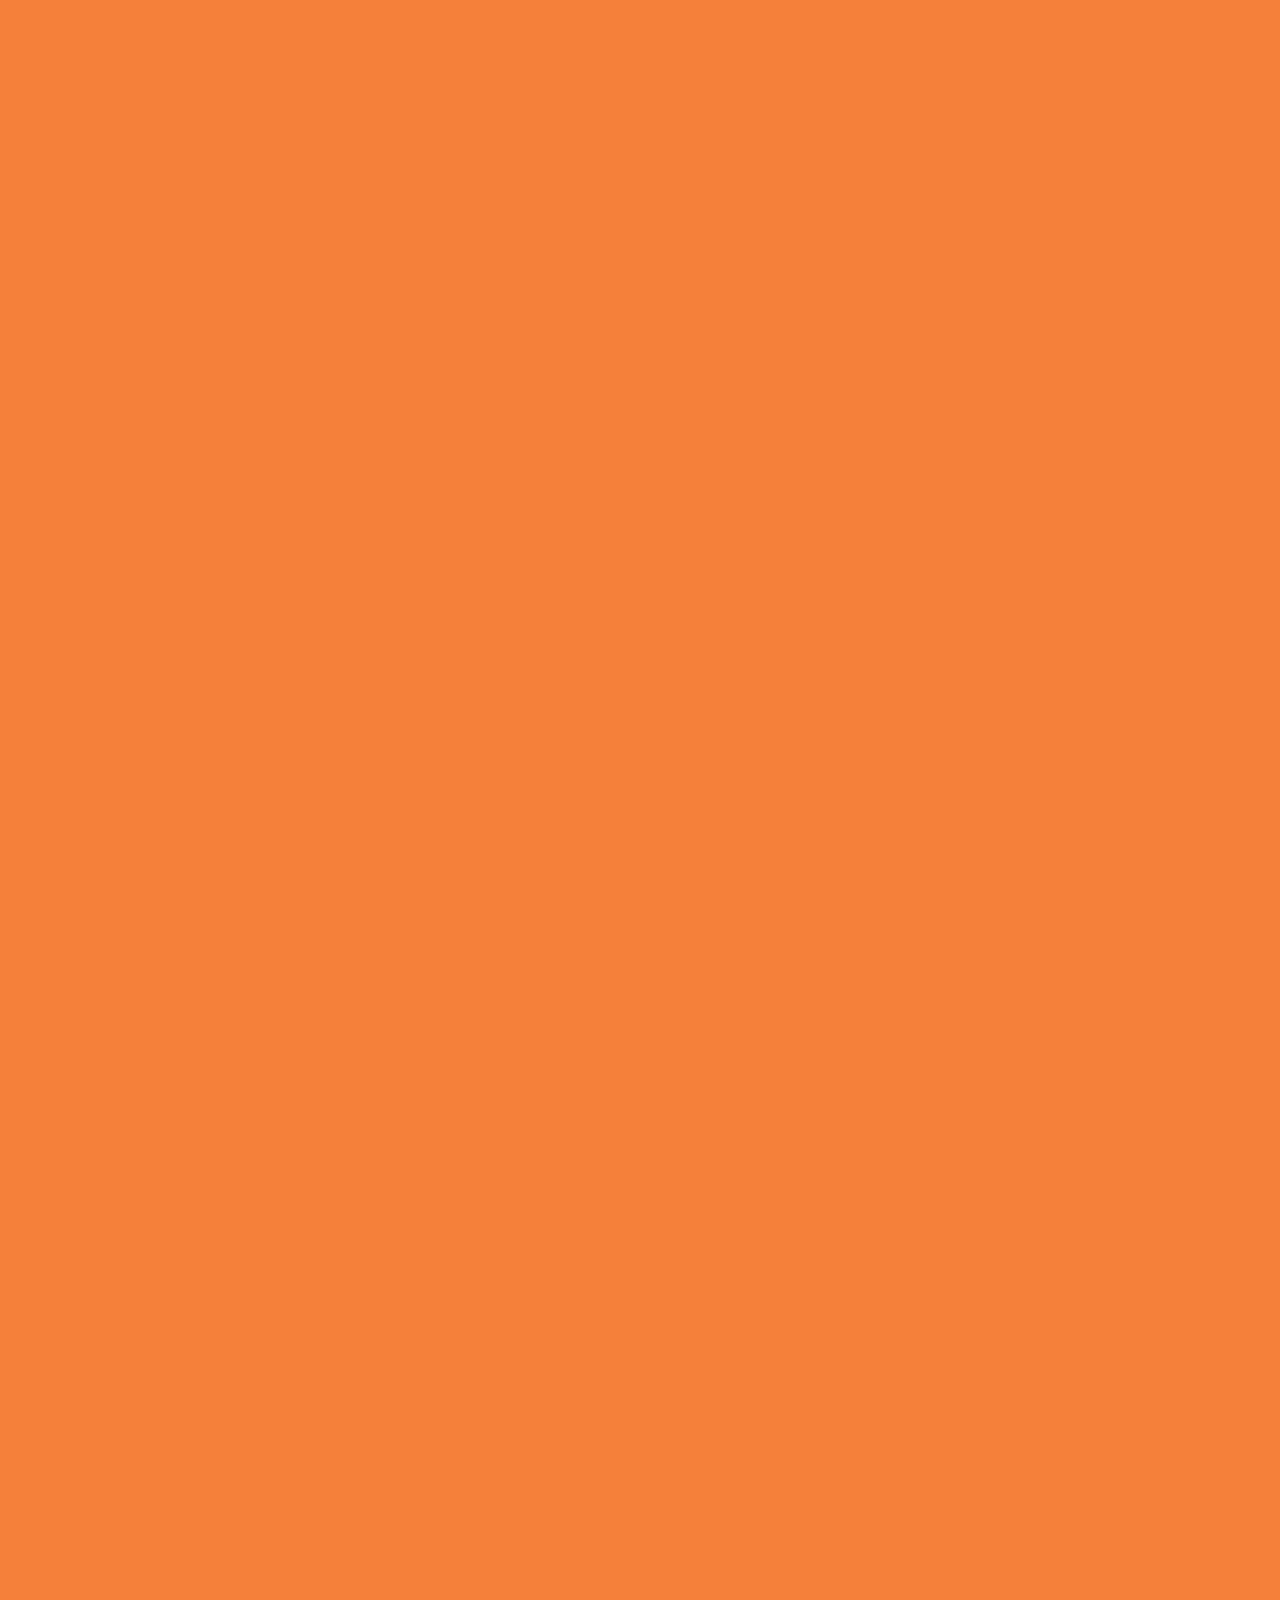
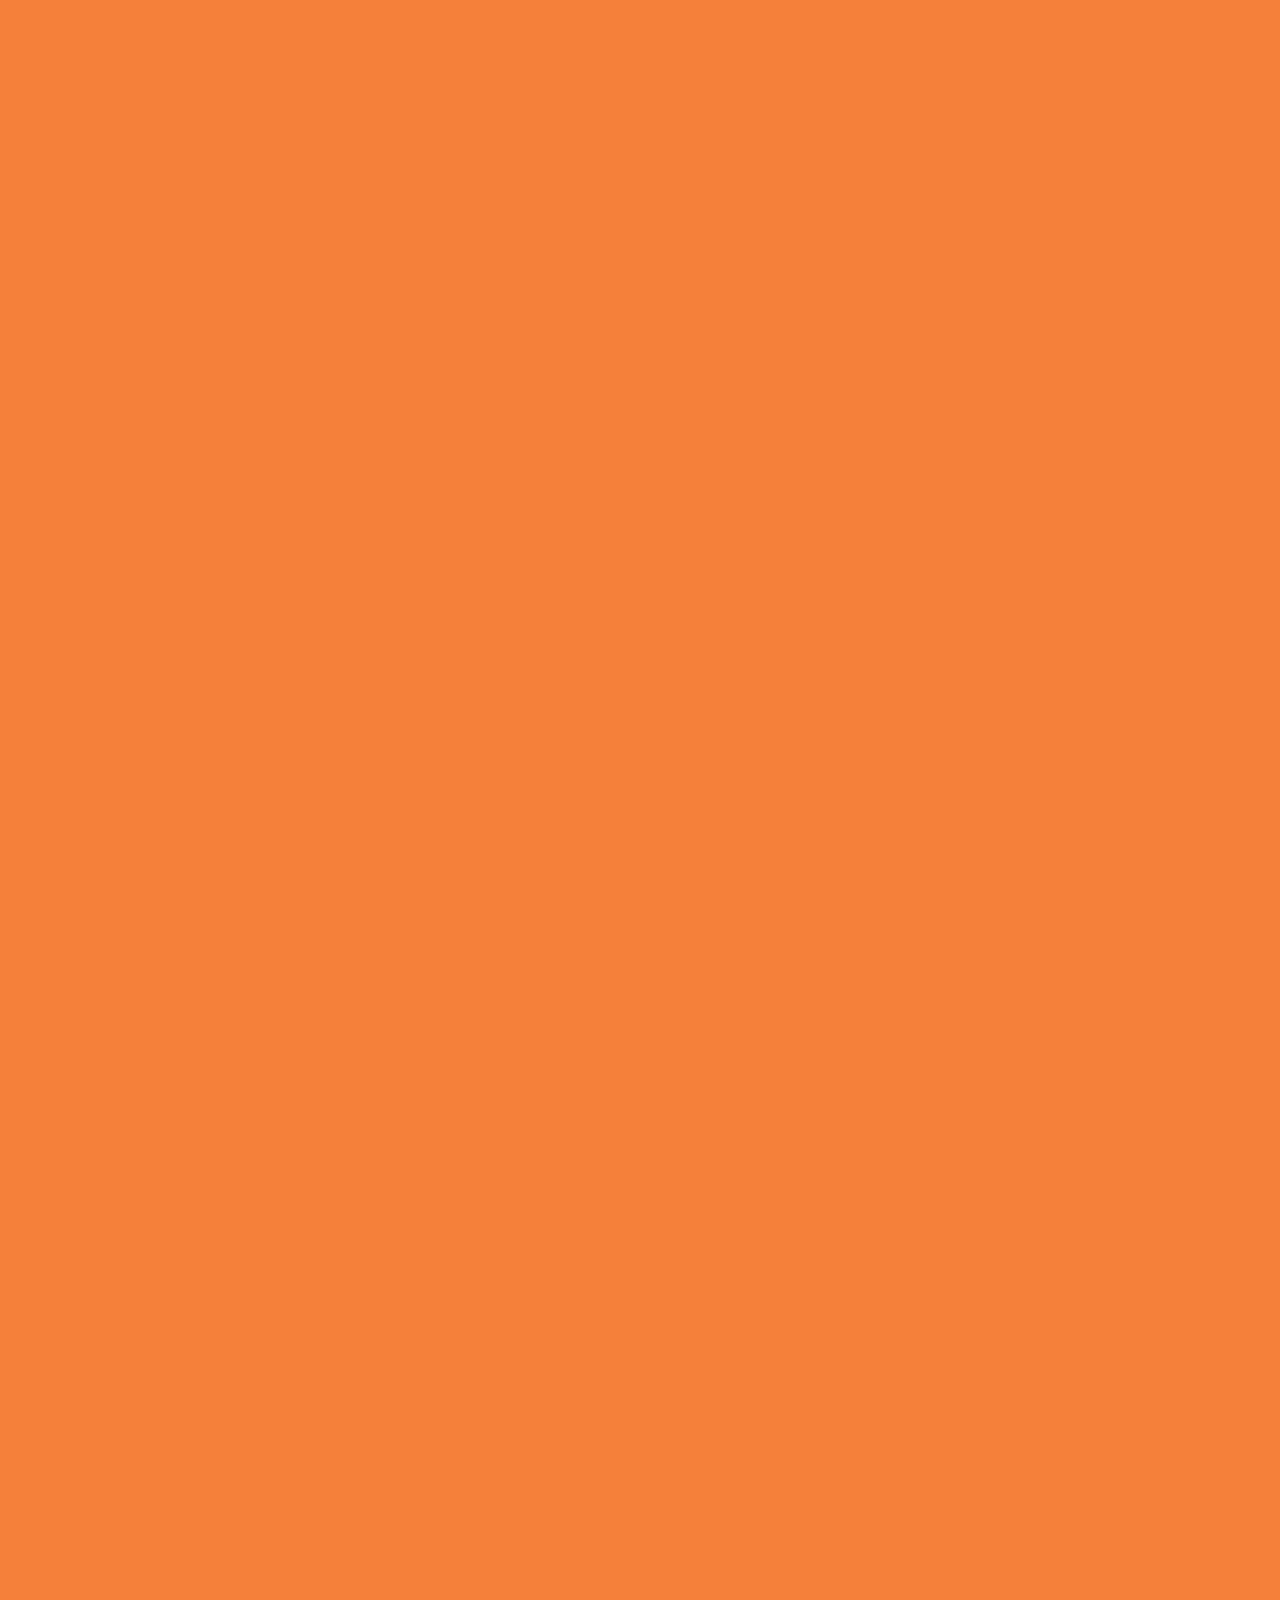
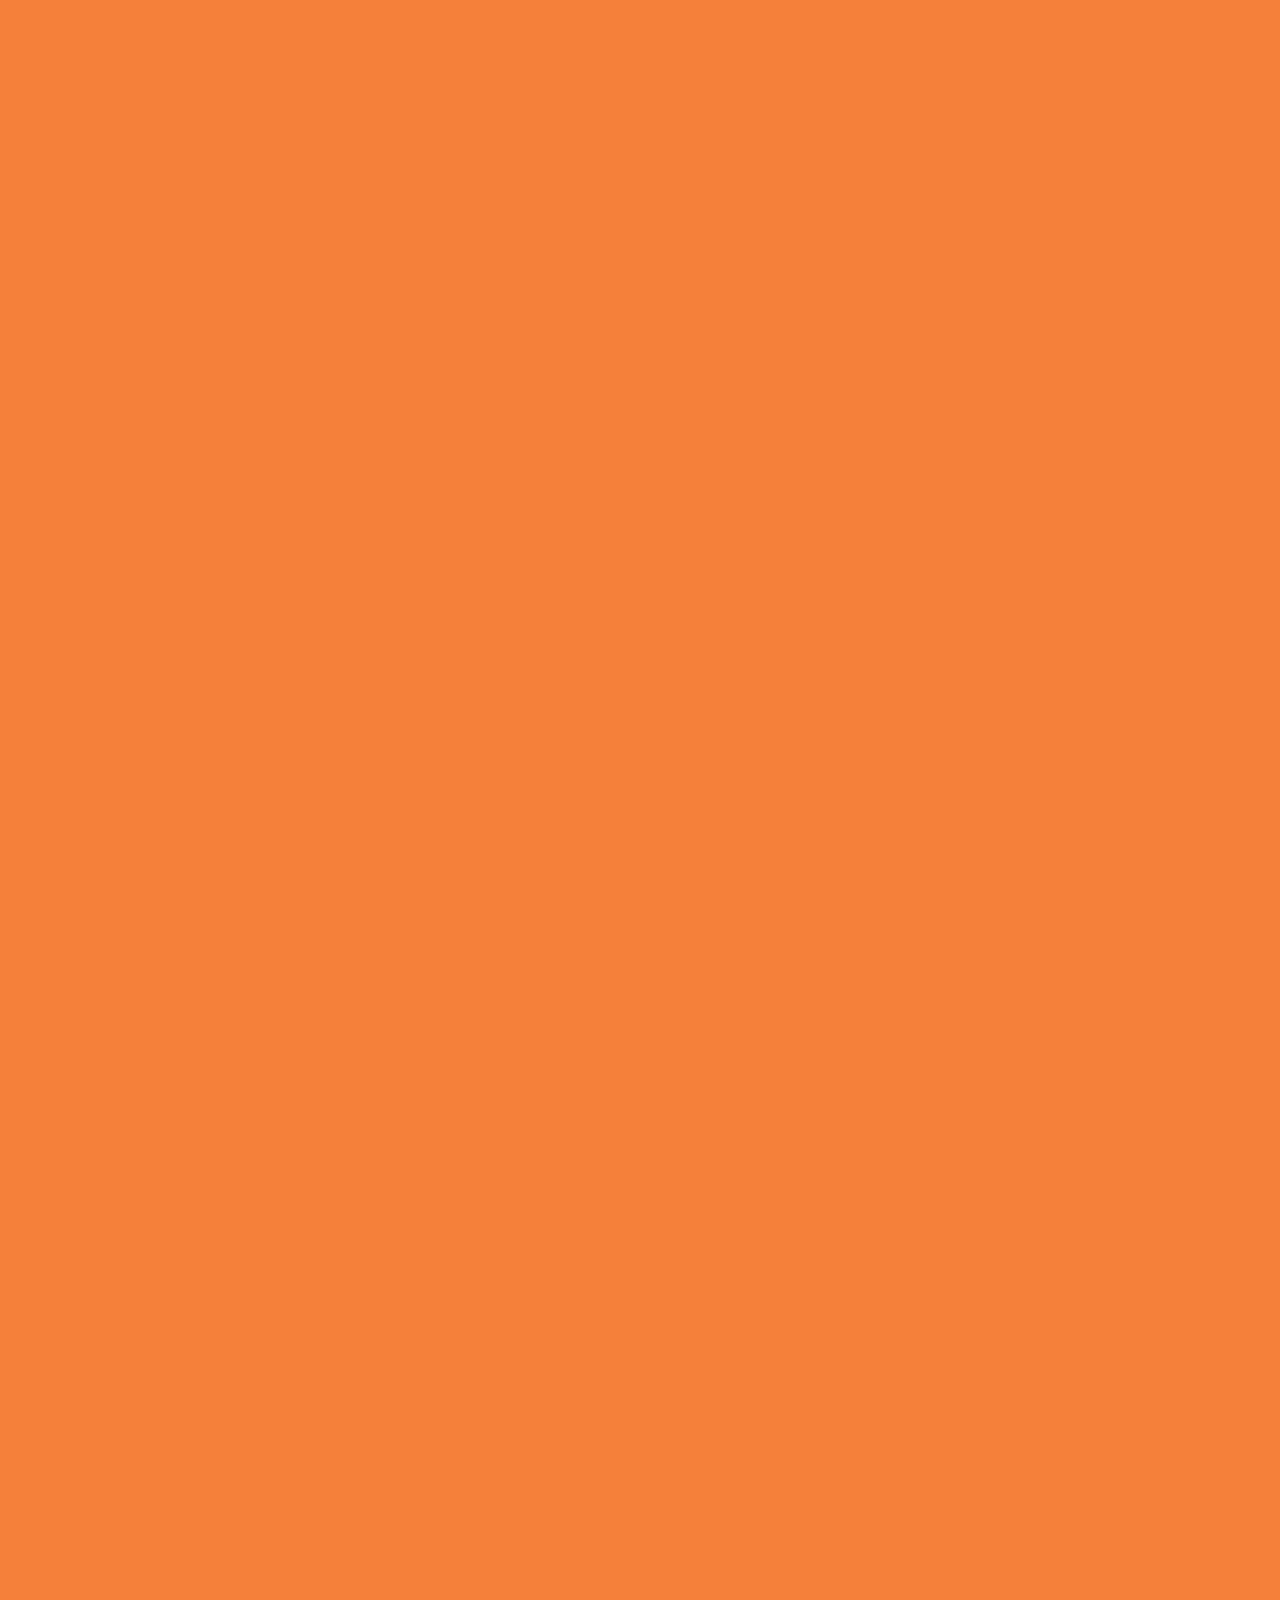
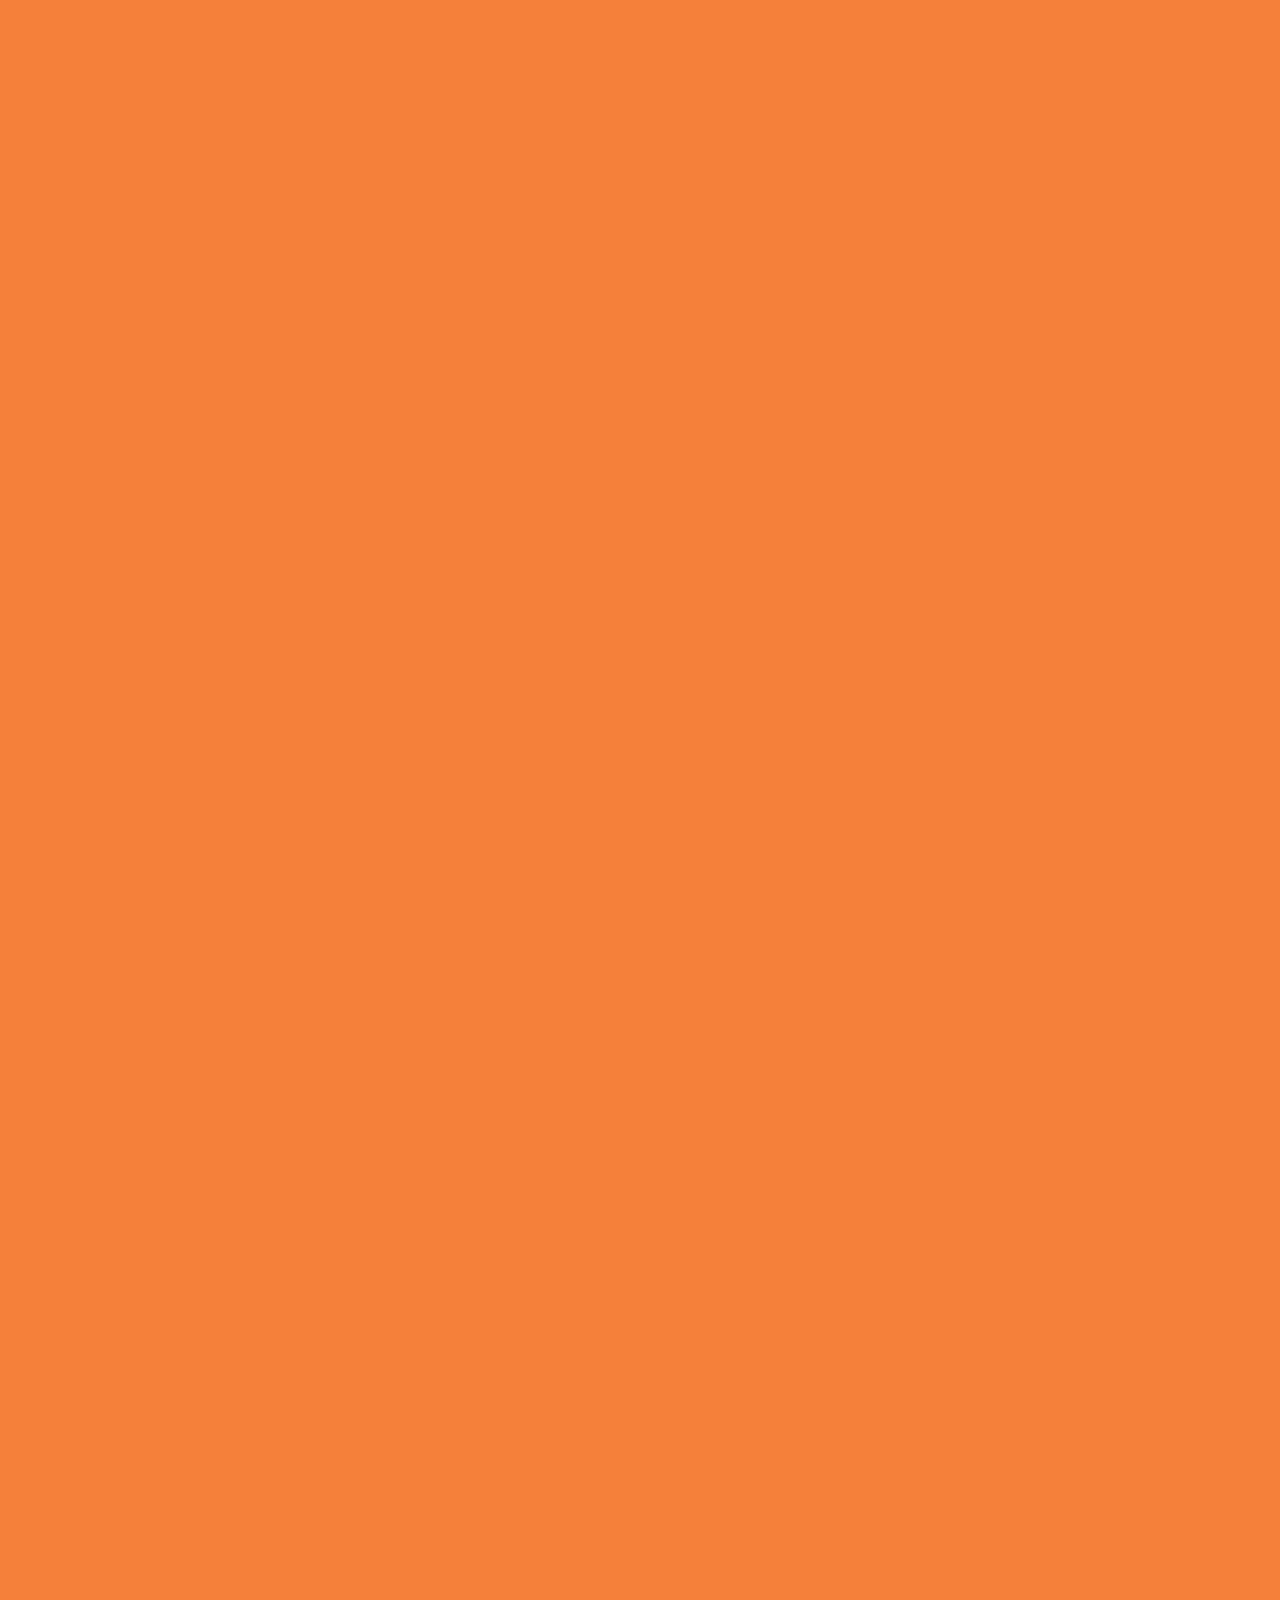
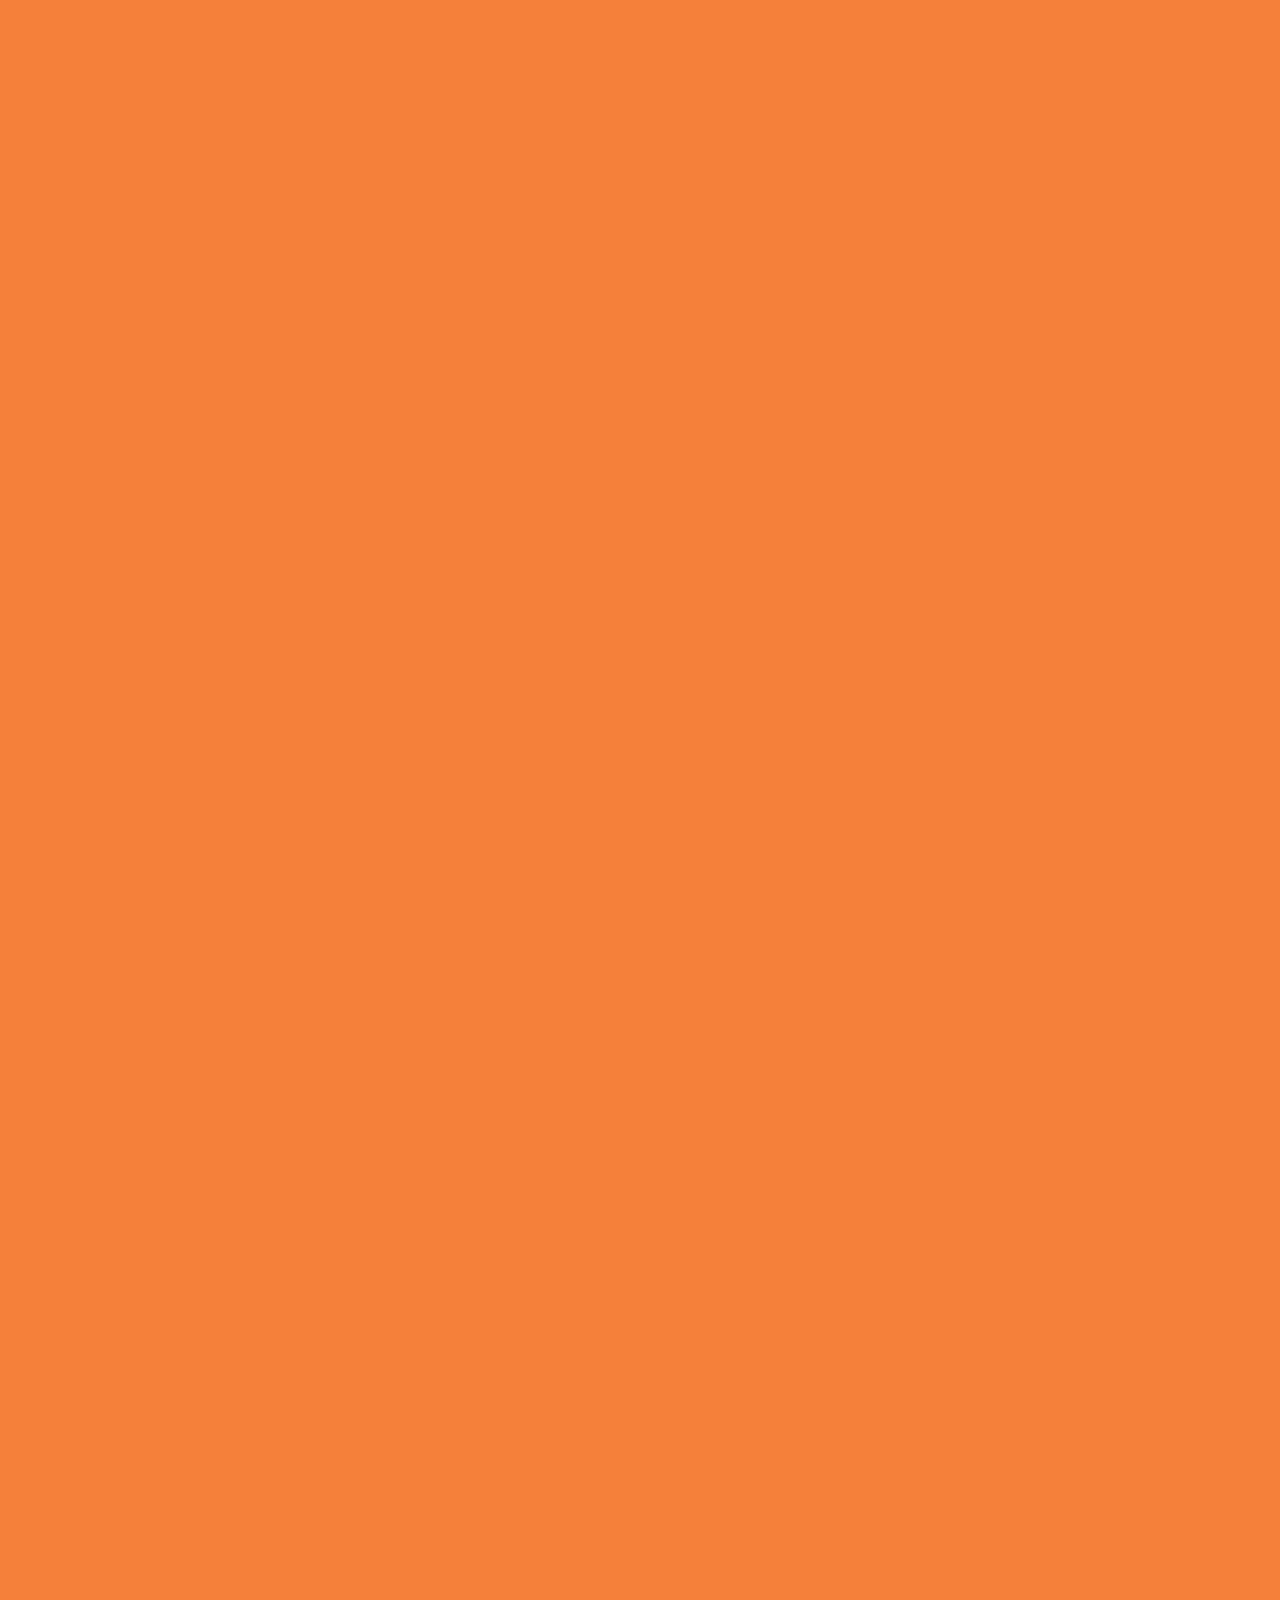
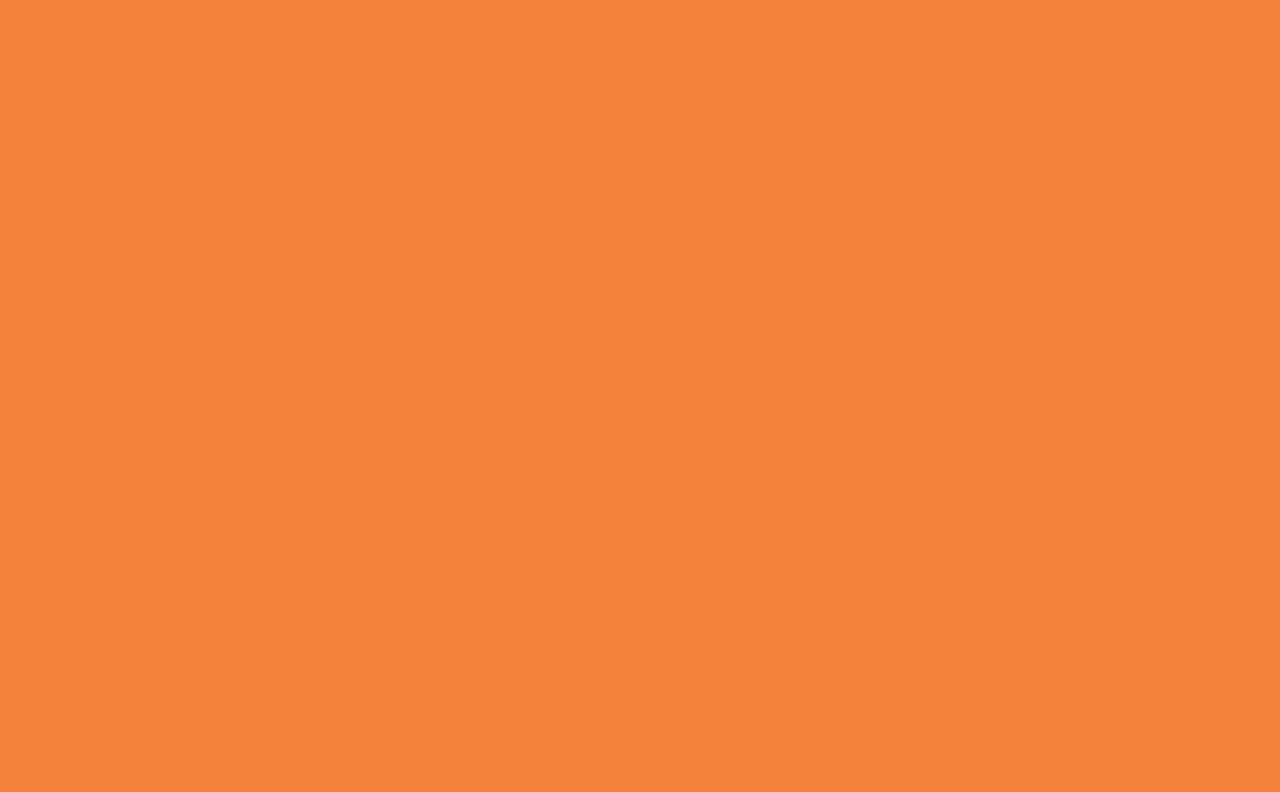
==== index.html @ a2e9c446 "Add files via upload" ====
<!DOCTYPE html>
<html class="nojs html css_verticalspacer" lang="es-ES">
 <head>

  <meta http-equiv="Content-type" content="text/html;charset=UTF-8"/>
  <meta name="generator" content="2017.0.2.363"/>
  
  <script type="text/javascript">
   // Update the 'nojs'/'js' class on the html node
document.documentElement.className = document.documentElement.className.replace(/\bnojs\b/g, 'js');

// Check that all required assets are uploaded and up-to-date
if(typeof Muse == "undefined") window.Muse = {}; window.Muse.assets = {"required":["museutils.js", "museconfig.js", "jquery.musemenu.js", "jquery.musepolyfill.bgsize.js", "webpro.js", "musewpslideshow.js", "jquery.museoverlay.js", "touchswipe.js", "jquery.watch.js", "require.js", "index.css"], "outOfDate":[]};
</script>
  
  <title>BMPC</title>
  <!-- CSS -->
  <link rel="stylesheet" type="text/css" href="css/site_global.css?crc=443350757"/>
  <link rel="stylesheet" type="text/css" href="css/index.css?crc=4028166833" id="pagesheet"/>
  <!-- JS includes -->
  <!--[if lt IE 9]>
  <script src="scripts/html5shiv.js?crc=4241844378" type="text/javascript"></script>
  <![endif]-->
   </head>
 <body>

  <div class="clearfix" id="page"><!-- column -->
   <div class="position_content" id="page_position_content">
    <div class="clearfix colelem" id="pu286"><!-- group -->
     <div class="clip_frame grpelem" id="u286"><!-- image -->
      <img class="block" id="u286_img" src="images/portada.jpg?crc=4191617243" alt="" width="1400" height="608"/>
     </div>
     <nav class="MenuBar clearfix grpelem" id="menuu1711"><!-- horizontal box -->
      <div class="MenuItemContainer clearfix grpelem" id="u1712"><!-- vertical box -->
       <a class="nonblock nontext MenuItem MenuItemWithSubMenu anim_swing rounded-corners clearfix colelem" id="u1713" href="index.html#inicio"><!-- horizontal box --><div class="grpelem" id="u1716"><!-- content --></div><img class="MenuItemLabel NoWrap grpelem" id="u1714" alt="INICIO" src="images/blank.gif?crc=4208392903"/><!-- state-based BG images --></a>
      </div>
      <div class="MenuItemContainer clearfix grpelem" id="u1814"><!-- vertical box -->
       <a class="nonblock nontext MenuItem MenuItemWithSubMenu anim_swing rounded-corners clearfix colelem" id="u1817" href="index.html#nuestro-equipo"><!-- horizontal box --><div class="grpelem" id="u1820"><!-- content --></div><img class="MenuItemLabel NoWrap grpelem" id="u1818" alt="NUESTRO EQUIPO" src="images/blank.gif?crc=4208392903"/><!-- state-based BG images --></a>
      </div>
      <div class="MenuItemContainer clearfix grpelem" id="u1843"><!-- vertical box -->
       <a class="nonblock nontext MenuItem MenuItemWithSubMenu anim_swing rounded-corners clearfix colelem" id="u1846" href="index.html#servicios"><!-- horizontal box --><div class="grpelem" id="u1848"><!-- content --></div><img class="MenuItemLabel NoWrap grpelem" id="u1849" alt="SERVICIOS" src="images/blank.gif?crc=4208392903"/><!-- state-based BG images --></a>
      </div>
      <div class="MenuItemContainer clearfix grpelem" id="u1871"><!-- vertical box -->
       <a class="nonblock nontext MenuItem MenuItemWithSubMenu anim_swing rounded-corners clearfix colelem" id="u1872" href="index.html#contactos"><!-- horizontal box --><div class="grpelem" id="u1875"><!-- content --></div><img class="MenuItemLabel NoWrap grpelem" id="u1874" alt="CONTACTOS" src="images/blank.gif?crc=4208392903"/><!-- state-based BG images --></a>
      </div>
     </nav>
     <div class="grpelem" id="u1907"><!-- simple frame --></div>
     <a class="nonblock nontext museBGSize grpelem" id="u1912" href="https://www.facebook.com/rOwIfUtO?fb_dtsg_ag=Adz15mIi5jBLRV7G5RgLBDKgzpJI212w76Qq4Vk4ZHTUTQ%3AAdzHZ2AasEINa8U0tPoM2qSuCiyZonGzh-monn9NxIsTQg"><!-- content --></a>
     <div class="PamphletWidget clearfix grpelem" id="pamphletu2273"><!-- none box -->
      <div class="ThumbGroup clearfix grpelem" id="u2278"><!-- none box -->
       <div class="popup_anchor" id="u2279popup">
        <div class="Thumb popup_element" id="u2279"><!-- simple frame --></div>
       </div>
       <div class="popup_anchor" id="u2281popup">
        <div class="Thumb popup_element clearfix" id="u2281"><!-- group -->
         <div class="museBGSize grpelem" id="u2419"><!-- content --></div>
        </div>
       </div>
      </div>
      <div class="popup_anchor" id="u2284popup">
       <div class="ContainerGroup clearfix" id="u2284"><!-- stack box -->
        <div class="Container clearfix grpelem" id="u2286"><!-- group -->
         <div class="clearfix grpelem" id="pu2402-10"><!-- column -->
          <div class="clearfix colelem" id="u2402-10"><!-- content -->
           <p id="u2402-2">Lo nuestro son</p>
           <p id="u2402-4">los nuevos desafíos</p>
           <p>&nbsp;</p>
           <p>Nuestros socios y asociados son profesionales de experiencia en resolución de problemas y con criterio creativo, que están dispuestos a aceptar los desafíos que nuestros clientes planteen, y en base a nuestra experiencia y solvencia, resolver estos desafíos de la mejor manera posible, aplicando siempre la flexibilidad necesaria para desarrollar las situaciones que tiendan a la generación de soluciones creativas a todos los problemas que se presenten</p>
           <p>&nbsp;</p>
          </div>
          <a class="nonblock nontext Button anim_swing rounded-corners clearfix colelem" id="buttonu2387" href="index.html#inicio"><!-- container box --><div class="clearfix grpelem" id="u2388-4"><!-- content --><p>Continuar lectura</p></div></a>
         </div>
         <div class="museBGSize grpelem" id="u2343"><!-- content --></div>
        </div>
        <div class="Container invi clearfix grpelem" id="u2285"><!-- group -->
         <div class="clearfix grpelem" id="pbuttonu2396"><!-- group -->
          <a class="nonblock nontext Button anim_swing rounded-corners clearfix grpelem" id="buttonu2396" href="index.html#inicio"><!-- container box --><div class="clearfix grpelem" id="u2397-4"><!-- content --><p>Continuar lectura</p></div></a>
          <div class="clearfix grpelem" id="u2405-12"><!-- content -->
           <p id="u2405-2">Relación con nuestros clientes</p>
           <p>&nbsp;</p>
           <p>BMPC busca ser la firma de servicios legales e integrales, ampliamente reconocida como una de las sociedades de asesoramiento legal e integral de absoluta seriedad, confiabilidad y mejor administrada de Bolivia.</p>
           <p>&nbsp;</p>
           <p>Creemos y queremos que nuestros clientes nos vean como una firma integral bajo el concepto “one firm” en el trabajo de nuestros socios y asociados y en la relación emergente con nuestros clientes nacionales e internacionales.</p>
           <p>&nbsp;</p>
           <p>&nbsp;</p>
          </div>
         </div>
         <div class="museBGSize grpelem" id="u2354"><!-- content --></div>
        </div>
       </div>
      </div>
      <div class="popup_anchor" id="u2274popup">
       <div class="PamphletPrevButton PamphletLightboxPart popup_element museBGSize" id="u2274"><!-- simple frame --></div>
      </div>
      <div class="popup_anchor" id="u2276popup">
       <div class="PamphletNextButton PamphletLightboxPart popup_element museBGSize" id="u2276"><!-- simple frame --></div>
      </div>
     </div>
     <img class="grpelem" id="u2368-4" alt="LÍNEA GRATUITA 800202010" width="418" height="39" src="images/u2368-4.png?crc=4142172951"/><!-- rasterized frame -->
     <div class="museBGSize grpelem" id="u1926"><!-- content --></div>
    </div>
    <a class="anchor_item colelem" id="inicio"></a>
    <div class="clearfix colelem" id="pu227"><!-- group -->
     <div class="grpelem" id="u227"><!-- simple frame --></div>
     <div class="rounded-corners clearfix grpelem" id="u217"><!-- group -->
      <img class="grpelem" id="u221-4" alt="INICIO" width="217" height="38" src="images/u221-4.png?crc=3905327097"/><!-- rasterized frame -->
     </div>
    </div>
    <div class="clearfix colelem" id="pbuttonu474"><!-- group -->
     <div class="Button clearfix grpelem" id="buttonu474"><!-- container box -->
      <div class="clearfix colelem" id="pu570"><!-- group -->
       <div class="clip_frame grpelem" id="u570"><!-- image -->
        <img class="block" id="u570_img" src="images/ic1azul.png?crc=36238902" alt="" width="74" height="88"/>
       </div>
       <div class="clip_frame grpelem" id="u602"><!-- image -->
        <img class="block" id="u602_img" src="images/ic1naranja.png?crc=3965409349" alt="" width="74" height="88"/>
       </div>
      </div>
      <div class="clearfix colelem" id="u616-4"><!-- content -->
       <p>CASOS</p>
      </div>
      <div class="colelem" id="u613"><!-- simple frame --></div>
      <div class="clearfix colelem" id="u475-4"><!-- content -->
       <p>Estos son casos en asesoría de empresas, como en litigio, que ilustran la forma en que intervenimos con nuestra asesoría jurídica.</p>
      </div>
     </div>
     <div class="Button clearfix grpelem" id="buttonu654"><!-- container box -->
      <div class="clearfix colelem" id="pu655"><!-- group -->
       <div class="clip_frame grpelem" id="u655"><!-- image -->
        <img class="block" id="u655_img" src="images/ic2azul.png?crc=68447020" alt="" width="74" height="67"/>
       </div>
       <div class="clip_frame grpelem" id="u658"><!-- image -->
        <img class="block" id="u658_img" src="images/ic2naranja.png?crc=4102635431" alt="" width="74" height="67"/>
       </div>
      </div>
      <div class="clearfix colelem" id="u661-4"><!-- content -->
       <p>RELAJACIÓN</p>
      </div>
      <div class="colelem" id="u660"><!-- simple frame --></div>
      <div class="clearfix colelem" id="u657-4"><!-- content -->
       <p>Las peculiaridades del ejercicio de la profesión de Abogado, proyectadas en el estudio de distintas jurisprudencias y su relación con la nuestra.</p>
      </div>
     </div>
     <div class="Button clearfix grpelem" id="buttonu715"><!-- container box -->
      <div class="clearfix colelem" id="pu720"><!-- group -->
       <div class="clip_frame grpelem" id="u720"><!-- image -->
        <img class="block" id="u720_img" src="images/ic3azul.png?crc=335102389" alt="" width="74" height="84"/>
       </div>
       <div class="clip_frame grpelem" id="u716"><!-- image -->
        <img class="block" id="u716_img" src="images/ic3naranja.png?crc=3918453235" alt="" width="74" height="84"/>
       </div>
      </div>
      <div class="clearfix colelem" id="u719-4"><!-- content -->
       <p>CLIENTES</p>
      </div>
      <div class="colelem" id="u722"><!-- simple frame --></div>
      <div class="clearfix colelem" id="u718-4"><!-- content -->
       <p>Empresas confían en nuestro trabajo.</p>
      </div>
     </div>
     <div class="Button clearfix grpelem" id="buttonu793"><!-- container box -->
      <div class="clearfix colelem" id="pu795"><!-- group -->
       <div class="clip_frame grpelem" id="u795"><!-- image -->
        <img class="block" id="u795_img" src="images/ic4azul.png?crc=3990908314" alt="" width="74" height="68"/>
       </div>
       <div class="clip_frame grpelem" id="u798"><!-- image -->
        <img class="block" id="u798_img" src="images/ic4naranja.png?crc=4260676668" alt="" width="74" height="68"/>
       </div>
      </div>
      <div class="clearfix colelem" id="u800-4"><!-- content -->
       <p>ASOCIADOS</p>
      </div>
      <div class="colelem" id="u794"><!-- simple frame --></div>
      <div class="clearfix colelem" id="u797-4"><!-- content -->
       <p>Abogados externos que prestan sus servicios a la firma en casos especiales.</p>
      </div>
     </div>
    </div>
    <a class="anchor_item colelem" id="nuestro-equipo"></a>
    <div class="clearfix colelem" id="pu850"><!-- group -->
     <div class="grpelem" id="u850"><!-- simple frame --></div>
     <div class="rounded-corners clearfix grpelem" id="u847"><!-- group -->
      <img class="grpelem" id="u844-4" alt="NUESTRO EQUIPO" width="333" height="38" src="images/u844-4.png?crc=3981353072"/><!-- rasterized frame -->
     </div>
    </div>
    <div class="clearfix colelem" id="pbuttonu1007"><!-- group -->
     <div class="Button clearfix grpelem" id="buttonu1007"><!-- container box -->
      <div class="clearfix colelem" id="u1010-4"><!-- content -->
       <p>Juan Pablo</p>
      </div>
      <div class="colelem" id="u1009"><!-- simple frame --></div>
      <div class="clearfix colelem" id="u1008-4"><!-- content -->
       <p>Bonifaz Echalar</p>
      </div>
     </div>
     <div class="Button clearfix grpelem" id="buttonu977"><!-- container box -->
      <div class="clearfix colelem" id="u987-4"><!-- content -->
       <p>Vladimir Marinko</p>
      </div>
      <div class="colelem" id="u986"><!-- simple frame --></div>
      <div class="clearfix colelem" id="u988-4"><!-- content -->
       <p>Marinkovic</p>
      </div>
     </div>
     <div class="Button clearfix grpelem" id="buttonu1019"><!-- container box -->
      <div class="clearfix colelem" id="u1022-4"><!-- content -->
       <p>Diego Alejandro</p>
      </div>
      <div class="colelem" id="u1021"><!-- simple frame --></div>
      <div class="clearfix colelem" id="u1020-4"><!-- content -->
       <p>Pérez-Cueto Eulert</p>
      </div>
     </div>
     <div class="Button clearfix grpelem" id="buttonu1031"><!-- container box -->
      <div class="clearfix colelem" id="u1033-4"><!-- content -->
       <p>Álvaro Alejandro</p>
      </div>
      <div class="colelem" id="u1034"><!-- simple frame --></div>
      <div class="clearfix colelem" id="u1032-4"><!-- content -->
       <p>Guzmán García</p>
      </div>
     </div>
    </div>
    <a class="anchor_item colelem" id="servicios"></a>
    <div class="clearfix colelem" id="pu1097"><!-- group -->
     <div class="grpelem" id="u1097"><!-- simple frame --></div>
     <div class="rounded-corners clearfix grpelem" id="u1094"><!-- group -->
      <img class="grpelem" id="u1091-4" alt="SERVICIOS" width="203" height="38" src="images/u1091-4.png?crc=3772483955"/><!-- rasterized frame -->
     </div>
    </div>
    <div class="clearfix colelem" id="pu1100"><!-- group -->
     <div class="grpelem" id="u1100"><!-- content --></div>
     <div class="grpelem" id="u1115"><!-- content --></div>
     <div class="grpelem" id="u1118"><!-- content --></div>
    </div>
    <div class="clearfix colelem" id="pu1121"><!-- group -->
     <div class="grpelem" id="u1121"><!-- content --></div>
     <div class="grpelem" id="u1124"><!-- content --></div>
     <div class="grpelem" id="u1127"><!-- content --></div>
    </div>
    <a class="anchor_item colelem" id="contactos"></a>
    <div class="clearfix colelem" id="pu1232"><!-- group -->
     <div class="grpelem" id="u1232"><!-- simple frame --></div>
     <div class="rounded-corners clearfix grpelem" id="u1229"><!-- group -->
      <img class="grpelem" id="u1226-4" alt="CONTACTOS" width="247" height="38" src="images/u1226-4.png?crc=530643252"/><!-- rasterized frame -->
     </div>
    </div>
    <div class="clearfix colelem" id="pu1235"><!-- group -->
     <div class="size_fixed grpelem" id="u1235"><!-- custom html -->
      
<iframe class="actAsDiv" style="width:100%;height:100%;" frameborder="0" scrolling="no" marginheight="0" marginwidth="0" src="https://maps.google.com/maps?f=q&amp;source=s_q&amp;q=BMPC%20ABOGADOS&amp;aq=0&amp;ie=UTF8&amp;t=m&amp;z=12&amp;iwloc=A&amp;output=embed"></iframe>

     </div>
     <div class="grpelem" id="u1240"><!-- content --></div>
     <div class="grpelem" id="u1386"><!-- simple frame --></div>
     <div class="clearfix grpelem" id="u1391-5"><!-- content -->
      <p id="u1391-3"><span id="u1391">Ubicación</span><span id="u1391-2"></span></p>
     </div>
     <div class="clearfix grpelem" id="u1395-4"><!-- content -->
      <p>en La Paz</p>
     </div>
     <div class="clearfix grpelem" id="u1402-19"><!-- content -->
      <p><span id="u1402">Dirección: Av. Ecuador esquina Aspiazu N°629,</span></p>
      <p>&nbsp;</p>
      <p><span id="u1402-4">Edificio CALIFORNIA, Piso 6,</span></p>
      <p><span id="u1402-6">Oficina 2,</span></p>
      <p>&nbsp;</p>
      <p><span id="u1402-9">Sopocachi, La Paz - Bolivia.</span></p>
      <p>&nbsp;</p>
      <p><span id="u1402-12">Teléfono: (591) (2) 2004812</span></p>
      <p>&nbsp;</p>
      <p><span id="u1402-15">Fax: (591) (2) 2004831</span></p>
      <p>&nbsp;</p>
     </div>
    </div>
    <div class="verticalspacer" data-offset-top="2376" data-content-above-spacer="2376" data-content-below-spacer="114"></div>
    <div class="browser_width colelem" id="u1411-bw">
     <div id="u1411"><!-- simple frame --></div>
    </div>
    <div class="browser_width colelem" id="u1405-bw">
     <div id="u1405"><!-- group -->
      <div class="clearfix" id="u1405_align_to_page">
       <div class="clearfix grpelem" id="u1417-5"><!-- content -->
        <p id="u1417-3"><span id="u1417">Av. Ecuador esq. Aspiazu N°629, Edificio CALIFORNIA, Piso 6, Oficina 2, Sopocachi, La Paz - Bolivia. Teléfono: </span><span id="u1417-2">(591) (2) 2004812 Fax: (591) (2) 2004831</span></p>
       </div>
      </div>
     </div>
    </div>
   </div>
  </div>
  <div class="preload_images">
   <img class="preload" src="images/u1714-r.png?crc=3857175516" alt=""/>
   <img class="preload" src="images/u1714-a.png?crc=3857175516" alt=""/>
   <img class="preload" src="images/u1818-r.png?crc=3859259497" alt=""/>
   <img class="preload" src="images/u1818-a.png?crc=3859259497" alt=""/>
   <img class="preload" src="images/u1849-r.png?crc=162651679" alt=""/>
   <img class="preload" src="images/u1849-a.png?crc=162651679" alt=""/>
   <img class="preload" src="images/u1874-r.png?crc=4200029904" alt=""/>
   <img class="preload" src="images/u1874-a.png?crc=4200029904" alt=""/>
   <img class="preload" src="images/ft1color.jpg?crc=35722299" alt=""/>
   <img class="preload" src="images/ft1bn.jpg?crc=433605058" alt=""/>
   <img class="preload" src="images/ft2color.jpg?crc=428631625" alt=""/>
   <img class="preload" src="images/ft2bn.jpg?crc=67277021" alt=""/>
   <img class="preload" src="images/ft3color.jpg?crc=3909144336" alt=""/>
   <img class="preload" src="images/ft3bn.jpg?crc=341596952" alt=""/>
   <img class="preload" src="images/ft4color.jpg?crc=3812456875" alt=""/>
   <img class="preload" src="images/ft4bn.jpg?crc=3742541" alt=""/>
   <img class="preload" src="images/s1b.jpg?crc=258765155" alt=""/>
   <img class="preload" src="images/s2b.jpg?crc=137367716" alt=""/>
   <img class="preload" src="images/s3b.jpg?crc=4098428858" alt=""/>
   <img class="preload" src="images/s4b.jpg?crc=3871240534" alt=""/>
   <img class="preload" src="images/s5b.png?crc=15218022" alt=""/>
   <img class="preload" src="images/s6b.png?crc=3813979967" alt=""/>
  </div>
  <!-- Other scripts -->
  <script type="text/javascript">
   window.Muse.assets.check=function(d){if(!window.Muse.assets.checked){window.Muse.assets.checked=!0;var b={},c=function(a,b){if(window.getComputedStyle){var c=window.getComputedStyle(a,null);return c&&c.getPropertyValue(b)||c&&c[b]||""}if(document.documentElement.currentStyle)return(c=a.currentStyle)&&c[b]||a.style&&a.style[b]||"";return""},a=function(a){if(a.match(/^rgb/))return a=a.replace(/\s+/g,"").match(/([\d\,]+)/gi)[0].split(","),(parseInt(a[0])<<16)+(parseInt(a[1])<<8)+parseInt(a[2]);if(a.match(/^\#/))return parseInt(a.substr(1),
16);return 0},g=function(g){for(var f=document.getElementsByTagName("link"),h=0;h<f.length;h++)if("text/css"==f[h].type){var i=(f[h].href||"").match(/\/?css\/([\w\-]+\.css)\?crc=(\d+)/);if(!i||!i[1]||!i[2])break;b[i[1]]=i[2]}f=document.createElement("div");f.className="version";f.style.cssText="display:none; width:1px; height:1px;";document.getElementsByTagName("body")[0].appendChild(f);for(h=0;h<Muse.assets.required.length;){var i=Muse.assets.required[h],l=i.match(/([\w\-\.]+)\.(\w+)$/),k=l&&l[1]?
l[1]:null,l=l&&l[2]?l[2]:null;switch(l.toLowerCase()){case "css":k=k.replace(/\W/gi,"_").replace(/^([^a-z])/gi,"_$1");f.className+=" "+k;k=a(c(f,"color"));l=a(c(f,"backgroundColor"));k!=0||l!=0?(Muse.assets.required.splice(h,1),"undefined"!=typeof b[i]&&(k!=b[i]>>>24||l!=(b[i]&16777215))&&Muse.assets.outOfDate.push(i)):h++;f.className="version";break;case "js":h++;break;default:throw Error("Unsupported file type: "+l);}}d?d().jquery!="1.8.3"&&Muse.assets.outOfDate.push("jquery-1.8.3.min.js"):Muse.assets.required.push("jquery-1.8.3.min.js");
f.parentNode.removeChild(f);if(Muse.assets.outOfDate.length||Muse.assets.required.length)f="Puede que determinados archivos falten en el servidor o sean incorrectos. Limpie la cache del navegador e inténtelo de nuevo. Si el problema persiste, póngase en contacto con el administrador del sitio web.",g&&Muse.assets.outOfDate.length&&(f+="\nOut of date: "+Muse.assets.outOfDate.join(",")),g&&Muse.assets.required.length&&(f+="\nMissing: "+Muse.assets.required.join(",")),alert(f)};location&&location.search&&location.search.match&&location.search.match(/muse_debug/gi)?setTimeout(function(){g(!0)},5E3):g()}};
var muse_init=function(){require.config({baseUrl:""});require(["jquery","museutils","whatinput","jquery.musemenu","jquery.musepolyfill.bgsize","webpro","musewpslideshow","jquery.museoverlay","touchswipe","jquery.watch"],function(d){var $ = d;$(document).ready(function(){try{
window.Muse.assets.check($);/* body */
Muse.Utils.transformMarkupToFixBrowserProblemsPreInit();/* body */
Muse.Utils.prepHyperlinks(true);/* body */
Muse.Utils.resizeHeight('.browser_width');/* resize height */
Muse.Utils.requestAnimationFrame(function() { $('body').addClass('initialized'); });/* mark body as initialized */
Muse.Utils.fullPage('#page');/* 100% height page */
Muse.Utils.initWidget('.MenuBar', ['#bp_infinity'], function(elem) { return $(elem).museMenu(); });/* unifiedNavBar */
Muse.Utils.initWidget('#pamphletu2273', ['#bp_infinity'], function(elem) { return new WebPro.Widget.ContentSlideShow(elem, {contentLayout_runtime:'stack',event:'click',deactivationEvent:'',autoPlay:true,displayInterval:3000,transitionStyle:'fading',transitionDuration:500,hideAllContentsFirst:false,shuffle:false,enableSwipe:false,resumeAutoplay:true,resumeAutoplayInterval:3000,playOnce:false,autoActivate_runtime:false}); });/* #pamphletu2273 */
Muse.Utils.showWidgetsWhenReady();/* body */
Muse.Utils.transformMarkupToFixBrowserProblems();/* body */
}catch(b){if(b&&"function"==typeof b.notify?b.notify():Muse.Assert.fail("Error calling selector function: "+b),false)throw b;}})})};

</script>
  <!-- RequireJS script -->
  <script src="scripts/require.js?crc=4234670167" type="text/javascript" async data-main="scripts/museconfig.js?crc=3849126041" onload="if (requirejs) requirejs.onError = function(requireType, requireModule) { if (requireType && requireType.toString && requireType.toString().indexOf && 0 <= requireType.toString().indexOf('#scripterror')) window.Muse.assets.check(); }" onerror="window.Muse.assets.check();"></script>
   </body>
</html>
---- css/index.css ----
.version.index{color:#0000F0;background-color:#18F2B1;}#muse_css_mq{background-color:#FFFFFF;}#page{z-index:1;width:1200px;min-height:2425.95px;background-image:none;border-width:0px;border-color:#000000;background-color:transparent;padding-bottom:0px;margin-left:auto;margin-right:auto;}#page_position_content{margin-bottom:-53px;width:0.01px;}#pu286{z-index:26;width:0.01px;margin-left:-100px;}#u286{z-index:26;width:1400px;background-color:transparent;position:relative;margin-right:-10000px;}#menuu1711{z-index:172;width:613px;border-width:0px;border-color:transparent;background-color:transparent;position:relative;margin-right:-10000px;margin-top:75px;left:530px;}#u1712{width:151px;min-height:27px;background-color:transparent;position:relative;margin-right:-10000px;}#u1713{width:151px;background-color:transparent;position:relative;}#u1713:hover{background-color:#F5803A;border-radius:10px;width:151px;min-height:0px;margin:0px;}#u1713:active{background-color:#6B6B6B;border-radius:10px;width:151px;min-height:0px;margin:0px;}#u1713.MuseMenuActive{background-color:#F5803A;border-radius:20px;width:151px;min-height:0px;margin:0px;}#u1716{z-index:175;width:3px;height:27px;border-color:#000000;background-color:#F5803A;position:relative;margin-right:-10000px;}#u1713:hover #u1716{width:3px;height:27px;min-height:0px;margin:0px -10000px 0px 0px;}#u1713:active #u1716{width:3px;height:27px;min-height:0px;margin:0px -10000px 0px 0px;}#u1714{height:17px;width:148px;vertical-align:top;position:relative;margin-right:-10000px;top:5px;left:3px;background:transparent url("../images/u1714.png?crc=3857175516") no-repeat 0px 0px;}#u1713:hover #u1714{background:transparent url("../images/u1714-r.png?crc=3857175516") no-repeat 0px 0px;}#u1713.MuseMenuActive #u1714{background:transparent url("../images/u1714-a.png?crc=3857175516") no-repeat 0px 0px;}#u1814{width:152px;min-height:27px;background-color:transparent;position:relative;margin-right:-10000px;left:153px;}#u1817{width:152px;background-color:transparent;position:relative;}#u1817:hover{background-color:#F5803A;border-radius:10px;width:152px;min-height:0px;margin:0px;}#u1817:active{background-color:#6B6B6B;border-radius:10px;width:152px;min-height:0px;margin:0px;}#u1820{z-index:182;width:3px;height:27px;border-color:#000000;background-color:#F5803A;position:relative;margin-right:-10000px;}#u1713.MuseMenuActive #u1716,#u1817:hover #u1820{width:3px;height:27px;min-height:0px;margin:0px -10000px 0px 0px;}#u1817:active #u1820{width:3px;height:27px;min-height:0px;margin:0px -10000px 0px 0px;}#u1818{height:17px;width:149px;vertical-align:top;position:relative;margin-right:-10000px;top:5px;left:3px;background:transparent url("../images/u1818.png?crc=3859259497") no-repeat 0px 0px;}#u1817:hover #u1818{background:transparent url("../images/u1818-r.png?crc=3859259497") no-repeat 0px 0px;}#u1817.MuseMenuActive #u1818{background:transparent url("../images/u1818-a.png?crc=3859259497") no-repeat 0px 0px;}#u1843{width:152px;min-height:27px;background-color:transparent;position:relative;margin-right:-10000px;left:307px;}#u1846{width:152px;background-color:transparent;position:relative;}#u1846:hover{background-color:#F5803A;border-radius:10px;width:152px;min-height:0px;margin:0px;}#u1846:active{background-color:#6B6B6B;border-radius:10px;width:152px;min-height:0px;margin:0px;}#u1848{z-index:189;width:3px;height:27px;border-color:#000000;background-color:#F5803A;position:relative;margin-right:-10000px;}#u1817.MuseMenuActive #u1820,#u1846:hover #u1848{width:3px;height:27px;min-height:0px;margin:0px -10000px 0px 0px;}#u1846:active #u1848{width:3px;height:27px;min-height:0px;margin:0px -10000px 0px 0px;}#u1849{height:17px;width:149px;vertical-align:top;position:relative;margin-right:-10000px;top:5px;left:3px;background:transparent url("../images/u1849.png?crc=162651679") no-repeat 0px 0px;}#u1846:hover #u1849{background:transparent url("../images/u1849-r.png?crc=162651679") no-repeat 0px 0px;}#u1846.MuseMenuActive #u1849{background:transparent url("../images/u1849-a.png?crc=162651679") no-repeat 0px 0px;}#u1871{width:152px;min-height:27px;background-color:transparent;position:relative;margin-right:-10000px;left:461px;}#u1872{width:152px;background-color:transparent;position:relative;}#u1872:hover{background-color:#F5803A;border-radius:10px;width:152px;min-height:0px;margin:0px;}#u1872:active{background-color:#6B6B6B;border-radius:10px;width:152px;min-height:0px;margin:0px;}#u1817.MuseMenuActive,#u1846.MuseMenuActive,#u1872.MuseMenuActive{background-color:#F5803A;border-radius:20px;width:152px;min-height:0px;margin:0px;}#u1875{z-index:196;width:3px;height:27px;border-color:#000000;background-color:#F5803A;position:relative;margin-right:-10000px;}#u1846.MuseMenuActive #u1848,#u1872:hover #u1875{width:3px;height:27px;min-height:0px;margin:0px -10000px 0px 0px;}#u1872:active #u1875{width:3px;height:27px;min-height:0px;margin:0px -10000px 0px 0px;}#u1872.MuseMenuActive #u1875{width:3px;height:27px;min-height:0px;margin:0px -10000px 0px 0px;}#u1874{height:17px;width:149px;vertical-align:top;position:relative;margin-right:-10000px;top:5px;left:3px;background:transparent url("../images/u1874.png?crc=4200029904") no-repeat 0px 0px;}#u1872:hover #u1874{background:transparent url("../images/u1874-r.png?crc=4200029904") no-repeat 0px 0px;}#u1872.MuseMenuActive #u1874{background:transparent url("../images/u1874-a.png?crc=4200029904") no-repeat 0px 0px;}#u1907{z-index:201;width:3px;height:27px;background-color:#F5803A;position:relative;margin-right:-10000px;margin-top:75px;left:1146px;}#u1912{z-index:202;width:25px;height:25px;opacity:1;-ms-filter:"progid:DXImageTransform.Microsoft.Alpha(Opacity=100)";filter:alpha(opacity=100);position:relative;margin-right:-10000px;margin-top:76px;left:1157px;background:transparent url("../images/icfacebook.png?crc=55691653") no-repeat left top;background-size:contain;}#pamphletu2273{z-index:203;width:0.01px;height:428px;position:relative;margin-right:-10000px;margin-top:117px;left:221px;}#u2278{z-index:204;width:94px;position:relative;margin-right:-10000px;margin-top:385px;left:863px;}#u2279{position:absolute;width:60px;height:45px;border-width:0px;border-color:transparent;background-color:transparent;top:-310px;left:34px;}.ie #u2279{background-color:#FFFFFF;opacity:0.01;-ms-filter:"progid:DXImageTransform.Microsoft.Alpha(Opacity=1)";filter:alpha(opacity=1);}#u2279:hover{width:60px;height:45px;min-height:0px;margin:0px;}.ie #u2279:hover{background-color:#FFFFFF;opacity:0.01;-ms-filter:"progid:DXImageTransform.Microsoft.Alpha(Opacity=1)";filter:alpha(opacity=1);}#u2279.PamphletThumbSelected{border-width:0px;border-color:transparent;background-color:transparent;width:60px;height:45px;min-height:0px;margin:0px;}.ie #u2279.PamphletThumbSelected{background-color:#FFFFFF;opacity:0.01;-ms-filter:"progid:DXImageTransform.Microsoft.Alpha(Opacity=1)";filter:alpha(opacity=1);}#u2281{position:absolute;width:163px;border-width:0px;border-color:transparent;background-color:transparent;top:-310px;}#u2281:hover{width:163px;min-height:0px;margin:0px;}#u2281.PamphletThumbSelected{width:163px;min-height:0px;margin:0px;}#u2419{z-index:207;width:94px;height:43px;opacity:1;-ms-filter:"progid:DXImageTransform.Microsoft.Alpha(Opacity=100)";filter:alpha(opacity=100);position:relative;margin-right:-10000px;margin-top:310px;background:transparent url("../images/download.png?crc=184002935") no-repeat left top;background-size:contain;}#u2281:hover #u2419{background-repeat:no-repeat;background-position:left top;width:94px;height:43px;min-height:0px;margin:310px -10000px 0px 0px;background-size:contain;}#u2281.PamphletThumbSelected #u2419{background-repeat:no-repeat;background-position:left top;width:94px;height:43px;min-height:0px;margin:310px -10000px 0px 0px;background-size:contain;}#u2284{position:absolute;width:919px;background-color:transparent;left:37px;}#u2284popup{z-index:208;}#u2286{z-index:209;width:919px;height:428px;border-width:0px;border-color:transparent;background-color:transparent;margin-right:-10000px;position:relative;}#pu2402-10{z-index:216;width:0.01px;margin-right:-10000px;margin-top:109px;margin-left:39px;}#u2402-10{z-index:216;width:413px;min-height:265px;background-color:transparent;color:#FFFFFF;font-family:Georgia, Palatino, Palatino Linotype, Times, Times New Roman, serif;position:relative;}#u2402-2,#u2402-4{font-size:36px;line-height:43px;font-weight:normal;}#buttonu2387{z-index:211;width:175px;border-color:#787878;background-color:#F5803A;border-radius:10px;padding-bottom:4px;margin-left:66px;margin-top:17px;position:relative;}#buttonu2387:hover{background-color:#545454;width:175px;min-height:0px;margin:17px 0px 0px 66px;}#buttonu2387.ButtonSelected{background-color:#F5803A;width:175px;min-height:0px;margin:17px 0px 0px 66px;}#u2388-4{z-index:212;width:136px;min-height:23px;background-color:transparent;text-align:center;font-size:14px;letter-spacing:1px;color:#FFFFFF;font-family:Georgia, Palatino, Palatino Linotype, Times, Times New Roman, serif;position:relative;margin-right:-10000px;margin-top:10px;left:20px;}#buttonu2387:hover #u2388-4{padding-top:0px;padding-bottom:0px;min-height:23px;width:136px;margin:10px -10000px 0px 0px;}#buttonu2387:hover #u2388-4 p{color:#FFFFFF;visibility:inherit;}#u2343{z-index:210;width:378px;height:378px;opacity:1;-ms-filter:"progid:DXImageTransform.Microsoft.Alpha(Opacity=100)";filter:alpha(opacity=100);position:relative;margin-right:-10000px;margin-top:42px;left:487px;background:transparent url("../images/bn1.png?crc=307999073") no-repeat left top;background-size:cover;}#u2285{z-index:226;width:919px;height:428px;border-width:0px;border-color:transparent;background-color:transparent;margin-right:-10000px;position:relative;}#pbuttonu2396{z-index:228;width:0.01px;margin-right:-10000px;margin-top:109px;margin-left:39px;}#buttonu2396{z-index:228;width:175px;border-color:#787878;background-color:#F5803A;border-radius:10px;padding-bottom:4px;position:relative;margin-right:-10000px;margin-top:282px;left:66px;}#buttonu2396:hover{background-color:#545454;width:175px;min-height:0px;margin:282px -10000px 0px 0px;}#buttonu2396.ButtonSelected{background-color:#F5803A;width:175px;min-height:0px;margin:282px -10000px 0px 0px;}#u2397-4{z-index:229;width:136px;min-height:23px;background-color:transparent;text-align:center;font-size:14px;letter-spacing:1px;color:#FFFFFF;font-family:Georgia, Palatino, Palatino Linotype, Times, Times New Roman, serif;position:relative;margin-right:-10000px;margin-top:10px;left:20px;}#buttonu2387.ButtonSelected #u2388-4,#buttonu2396:hover #u2397-4{padding-top:0px;padding-bottom:0px;min-height:23px;width:136px;margin:10px -10000px 0px 0px;}#buttonu2396.ButtonSelected #u2397-4{padding-top:0px;padding-bottom:0px;min-height:23px;width:136px;margin:10px -10000px 0px 0px;}#buttonu2396:hover #u2397-4 p{color:#FFFFFF;visibility:inherit;}#u2405-12{z-index:233;width:413px;min-height:265px;background-color:transparent;color:#FFFFFF;font-family:Georgia, Palatino, Palatino Linotype, Times, Times New Roman, serif;position:relative;margin-right:-10000px;}#u2405-2{font-size:36px;line-height:43px;}#u2354{z-index:227;width:378px;height:378px;opacity:1;-ms-filter:"progid:DXImageTransform.Microsoft.Alpha(Opacity=100)";filter:alpha(opacity=100);position:relative;margin-right:-10000px;margin-top:42px;left:487px;background:transparent url("../images/bn2.png?crc=3852388619") no-repeat left top;background-size:cover;}#u2274{position:absolute;width:30px;height:45px;border-width:0px;border-color:transparent;opacity:1;-ms-filter:"progid:DXImageTransform.Microsoft.Alpha(Opacity=100)";filter:alpha(opacity=100);top:229px;background:transparent url("../images/left.png?crc=3931972821") no-repeat left top;background-size:contain;}#u2276{position:absolute;width:30px;height:45px;border-width:0px;border-color:transparent;opacity:1;-ms-filter:"progid:DXImageTransform.Microsoft.Alpha(Opacity=100)";filter:alpha(opacity=100);top:233px;left:931px;background:transparent url("../images/right.png?crc=3892545596") no-repeat left top;background-size:contain;}.MenuItem,.PamphletWidget .ThumbGroup .Thumb,.PamphletNextButton,.PamphletPrevButton,.PamphletCloseButton{cursor:pointer;}#u2368-4{z-index:247;display:block;vertical-align:top;position:relative;margin-right:-10000px;margin-top:560px;left:733px;}#u1926{z-index:251;width:295px;height:140px;opacity:1;-ms-filter:"progid:DXImageTransform.Microsoft.Alpha(Opacity=100)";filter:alpha(opacity=100);position:relative;margin-right:-10000px;margin-top:62px;left:218px;background:transparent url("../images/logotipo.jpg?crc=3777301841") no-repeat left top;background-size:contain;}#pu227{z-index:2;width:0.01px;margin-left:118px;margin-top:2px;}#u227{z-index:2;width:964px;height:6px;background-color:#171A29;position:relative;margin-right:-10000px;margin-top:32px;}#u217{z-index:6;width:275px;background-color:#171A29;border-radius:13px;padding-bottom:13px;position:relative;margin-right:-10000px;left:344px;}#u221-4{z-index:10;display:block;vertical-align:top;position:relative;margin-right:-10000px;margin-top:13px;left:29px;}#pbuttonu474{z-index:70;width:0.01px;margin-left:118px;margin-top:20px;}#buttonu474{z-index:70;width:203px;border-color:#787878;background-color:#FFFFFF;position:relative;margin-right:-10000px;padding:28px 12px 41px;}#buttonu474:hover{background-color:#171A29;width:203px;min-height:0px;margin:0px -10000px 0px 0px;}#pu570{z-index:75;width:0.01px;margin-left:65px;}#u570{z-index:75;width:74px;background-color:transparent;position:relative;margin-right:-10000px;}#buttonu474:hover #u570{opacity:0;-ms-filter:"progid:DXImageTransform.Microsoft.Alpha(Opacity=0)";filter:alpha(opacity=0);width:74px;min-height:0px;margin:0px -10000px 0px 0px;}#u602{z-index:77;width:74px;background-color:transparent;opacity:0;-ms-filter:"progid:DXImageTransform.Microsoft.Alpha(Opacity=0)";filter:alpha(opacity=0);position:relative;margin-right:-10000px;}#buttonu474.ButtonSelected #u570,#buttonu474:hover #u602{opacity:1;-ms-filter:"progid:DXImageTransform.Microsoft.Alpha(Opacity=100)";filter:alpha(opacity=100);width:74px;min-height:0px;margin:0px -10000px 0px 0px;}#u616-4{z-index:80;width:187px;min-height:27px;background-color:transparent;line-height:29px;text-align:center;font-size:24px;color:#171A29;font-family:Georgia, Palatino, Palatino Linotype, Times, Times New Roman, serif;font-weight:normal;margin-left:8px;margin-top:8px;position:relative;}#buttonu474:hover #u616-4{padding-top:0px;padding-bottom:0px;min-height:27px;width:187px;margin:8px 0px 0px 8px;}#buttonu474:hover #u616-4 p{color:#FFFFFF;visibility:inherit;}#u613{z-index:79;width:115px;height:4px;background-color:#F5803A;margin-left:44px;top:-2px;margin-bottom:-2px;position:relative;}#buttonu474:hover #u613{width:115px;height:4px;min-height:0px;margin:0px 0px -2px 44px;}#buttonu474.ButtonSelected #u613{width:115px;height:4px;min-height:0px;margin:0px 0px -2px 44px;}#u475-4{z-index:71;width:203px;min-height:47px;background-color:transparent;line-height:14px;text-align:center;font-size:12px;letter-spacing:1px;color:#959595;font-family:Georgia, Palatino, Palatino Linotype, Times, Times New Roman, serif;margin-top:19px;position:relative;}#buttonu474:hover #u475-4{padding-top:0px;padding-bottom:0px;min-height:47px;width:203px;margin:19px 0px 0px;}#buttonu474:hover #u475-4 p{color:#FFFFFF;visibility:inherit;}#buttonu654{z-index:28;width:203px;border-color:#787878;background-color:#FFFFFF;position:relative;margin-right:-10000px;left:246px;padding:28px 12px 27px;}#buttonu654:hover{background-color:#171A29;width:203px;min-height:0px;margin:0px -10000px 0px 0px;}#buttonu474.ButtonSelected,#buttonu654.ButtonSelected{background-color:#FFFFFF;width:203px;min-height:0px;margin:0px -10000px 0px 0px;}#pu655{z-index:33;width:0.01px;margin-left:64px;}#u655{z-index:33;width:74px;background-color:transparent;position:relative;margin-right:-10000px;}#buttonu474.ButtonSelected #u602,#buttonu654:hover #u655{opacity:0;-ms-filter:"progid:DXImageTransform.Microsoft.Alpha(Opacity=0)";filter:alpha(opacity=0);width:74px;min-height:0px;margin:0px -10000px 0px 0px;}#u658{z-index:35;width:74px;background-color:transparent;opacity:0;-ms-filter:"progid:DXImageTransform.Microsoft.Alpha(Opacity=0)";filter:alpha(opacity=0);position:relative;margin-right:-10000px;}#buttonu654.ButtonSelected #u655,#buttonu654:hover #u658{opacity:1;-ms-filter:"progid:DXImageTransform.Microsoft.Alpha(Opacity=100)";filter:alpha(opacity=100);width:74px;min-height:0px;margin:0px -10000px 0px 0px;}#u655_img,#u658_img{padding-bottom:21px;}#u661-4{z-index:38;width:187px;min-height:27px;background-color:transparent;line-height:29px;text-align:center;font-size:24px;color:#171A29;font-family:Georgia, Palatino, Palatino Linotype, Times, Times New Roman, serif;font-weight:normal;margin-left:8px;margin-top:8px;position:relative;}#buttonu474.ButtonSelected #u616-4,#buttonu654:hover #u661-4{padding-top:0px;padding-bottom:0px;min-height:27px;width:187px;margin:8px 0px 0px 8px;}#buttonu654.ButtonSelected #u661-4{padding-top:0px;padding-bottom:0px;min-height:27px;width:187px;margin:8px 0px 0px 8px;}#buttonu654:hover #u661-4 p{color:#FFFFFF;visibility:inherit;}#u660{z-index:37;width:151px;height:4px;background-color:#F5803A;margin-left:26px;top:-2px;margin-bottom:-2px;position:relative;}#buttonu654:hover #u660{width:151px;height:4px;min-height:0px;margin:0px 0px -2px 26px;}#buttonu654.ButtonSelected #u660{width:151px;height:4px;min-height:0px;margin:0px 0px -2px 26px;}#u657-4{z-index:29;width:203px;min-height:47px;background-color:transparent;line-height:14px;text-align:center;font-size:12px;letter-spacing:1px;color:#959595;font-family:Georgia, Palatino, Palatino Linotype, Times, Times New Roman, serif;margin-top:19px;position:relative;}#buttonu474.ButtonSelected #u475-4,#buttonu654:hover #u657-4{padding-top:0px;padding-bottom:0px;min-height:47px;width:203px;margin:19px 0px 0px;}#buttonu654.ButtonSelected #u657-4{padding-top:0px;padding-bottom:0px;min-height:47px;width:203px;margin:19px 0px 0px;}#buttonu654:hover #u657-4 p{color:#FFFFFF;visibility:inherit;}#buttonu715{z-index:42;width:187px;border-color:#787878;background-color:#FFFFFF;position:relative;margin-right:-10000px;left:491px;padding:28px 20px 54px;}#buttonu715:hover{background-color:#171A29;width:187px;min-height:0px;margin:0px -10000px 0px 0px;}#pu720{z-index:47;width:0.01px;margin-left:57px;}#u720{z-index:47;width:74px;background-color:transparent;position:relative;margin-right:-10000px;}#buttonu654.ButtonSelected #u658,#buttonu715:hover #u720{opacity:0;-ms-filter:"progid:DXImageTransform.Microsoft.Alpha(Opacity=0)";filter:alpha(opacity=0);width:74px;min-height:0px;margin:0px -10000px 0px 0px;}#u716{z-index:49;width:74px;background-color:transparent;opacity:0;-ms-filter:"progid:DXImageTransform.Microsoft.Alpha(Opacity=0)";filter:alpha(opacity=0);position:relative;margin-right:-10000px;}#buttonu715.ButtonSelected #u720,#buttonu715:hover #u716{opacity:1;-ms-filter:"progid:DXImageTransform.Microsoft.Alpha(Opacity=100)";filter:alpha(opacity=100);width:74px;min-height:0px;margin:0px -10000px 0px 0px;}#u720_img,#u716_img{padding-bottom:4px;}#u719-4{z-index:52;width:187px;min-height:27px;background-color:transparent;line-height:29px;text-align:center;font-size:24px;color:#171A29;font-family:Georgia, Palatino, Palatino Linotype, Times, Times New Roman, serif;font-weight:normal;margin-top:8px;position:relative;}#buttonu715:hover #u719-4{padding-top:0px;padding-bottom:0px;min-height:27px;width:187px;margin:8px 0px 0px;}#buttonu715:hover #u719-4 p{color:#FFFFFF;visibility:inherit;}#u722{z-index:51;width:115px;height:4px;background-color:#F5803A;margin-left:36px;top:-2px;margin-bottom:-2px;position:relative;}#buttonu715:hover #u722{width:115px;height:4px;min-height:0px;margin:0px 0px -2px 36px;}#buttonu715.ButtonSelected #u722{width:115px;height:4px;min-height:0px;margin:0px 0px -2px 36px;}#u718-4{z-index:43;width:151px;min-height:47px;background-color:transparent;line-height:14px;text-align:center;font-size:12px;letter-spacing:1px;color:#959595;font-family:Georgia, Palatino, Palatino Linotype, Times, Times New Roman, serif;margin-left:18px;margin-top:29px;position:relative;}#buttonu715:hover #u718-4{padding-top:0px;padding-bottom:0px;min-height:47px;width:151px;margin:29px 0px 0px 18px;}#buttonu715.ButtonSelected #u718-4{padding-top:0px;padding-bottom:0px;min-height:47px;width:151px;margin:29px 0px 0px 18px;}#buttonu715:hover #u718-4 p{color:#FFFFFF;visibility:inherit;}#buttonu793{z-index:56;width:187px;border-color:#787878;background-color:#FFFFFF;position:relative;margin-right:-10000px;left:737px;padding:28px 20px 37px;}#buttonu793:hover{background-color:#171A29;width:187px;min-height:0px;margin:0px -10000px 0px 0px;}#buttonu715.ButtonSelected,#buttonu793.ButtonSelected{background-color:#FFFFFF;width:187px;min-height:0px;margin:0px -10000px 0px 0px;}#pu795{z-index:61;width:0.01px;margin-left:57px;}#u795{z-index:61;width:74px;background-color:transparent;position:relative;margin-right:-10000px;}#buttonu715.ButtonSelected #u716,#buttonu793:hover #u795{opacity:0;-ms-filter:"progid:DXImageTransform.Microsoft.Alpha(Opacity=0)";filter:alpha(opacity=0);width:74px;min-height:0px;margin:0px -10000px 0px 0px;}#u798{z-index:63;width:74px;background-color:transparent;opacity:0;-ms-filter:"progid:DXImageTransform.Microsoft.Alpha(Opacity=0)";filter:alpha(opacity=0);position:relative;margin-right:-10000px;}#buttonu793.ButtonSelected #u795,#buttonu793:hover #u798{opacity:1;-ms-filter:"progid:DXImageTransform.Microsoft.Alpha(Opacity=100)";filter:alpha(opacity=100);width:74px;min-height:0px;margin:0px -10000px 0px 0px;}#buttonu793.ButtonSelected #u798{opacity:0;-ms-filter:"progid:DXImageTransform.Microsoft.Alpha(Opacity=0)";filter:alpha(opacity=0);width:74px;min-height:0px;margin:0px -10000px 0px 0px;}#u795_img,#u798_img{padding-bottom:20px;}#u800-4{z-index:66;width:187px;min-height:27px;background-color:transparent;line-height:29px;text-align:center;font-size:24px;color:#171A29;font-family:Georgia, Palatino, Palatino Linotype, Times, Times New Roman, serif;font-weight:normal;margin-top:8px;position:relative;}#buttonu715.ButtonSelected #u719-4,#buttonu793:hover #u800-4{padding-top:0px;padding-bottom:0px;min-height:27px;width:187px;margin:8px 0px 0px;}#buttonu793.ButtonSelected #u800-4{padding-top:0px;padding-bottom:0px;min-height:27px;width:187px;margin:8px 0px 0px;}#buttonu793:hover #u800-4 p{color:#FFFFFF;visibility:inherit;}#buttonu474.ButtonSelected #u616-4 p,#buttonu654.ButtonSelected #u661-4 p,#buttonu715.ButtonSelected #u719-4 p,#buttonu793.ButtonSelected #u800-4 p{color:#171A29;visibility:inherit;}#u794{z-index:65;width:141px;height:4px;background-color:#F5803A;margin-left:23px;top:-2px;margin-bottom:-2px;position:relative;}#buttonu793:hover #u794{width:141px;height:4px;min-height:0px;margin:0px 0px -2px 23px;}#buttonu793.ButtonSelected #u794{width:141px;height:4px;min-height:0px;margin:0px 0px -2px 23px;}#u797-4{z-index:57;width:141px;min-height:64px;background-color:transparent;line-height:14px;text-align:center;font-size:12px;letter-spacing:1px;color:#959595;font-family:Georgia, Palatino, Palatino Linotype, Times, Times New Roman, serif;margin-left:23px;margin-top:29px;position:relative;}#buttonu793:hover #u797-4{padding-top:0px;padding-bottom:0px;min-height:64px;width:141px;margin:29px 0px 0px 23px;}#buttonu793.ButtonSelected #u797-4{padding-top:0px;padding-bottom:0px;min-height:64px;width:141px;margin:29px 0px 0px 23px;}#buttonu793:hover #u797-4 p{color:#FFFFFF;visibility:inherit;}#buttonu474.ButtonSelected #u475-4 p,#buttonu654.ButtonSelected #u657-4 p,#buttonu715.ButtonSelected #u718-4 p,#buttonu793.ButtonSelected #u797-4 p{color:#959595;visibility:inherit;}#pu850{z-index:3;width:0.01px;margin-left:118px;margin-top:2px;}#u850{z-index:3;width:964px;height:6px;background-color:#171A29;position:relative;margin-right:-10000px;margin-top:32px;}#u847{z-index:7;width:363px;background-color:#171A29;border-radius:13px;padding-bottom:13px;position:relative;margin-right:-10000px;left:300px;}#u844-4{z-index:14;display:block;vertical-align:top;position:relative;margin-right:-10000px;margin-top:13px;left:15px;}#pbuttonu1007{z-index:114;width:0.01px;margin-left:119px;margin-top:20px;}#buttonu1007{z-index:114;width:173px;border-color:#787878;opacity:1;-ms-filter:"progid:DXImageTransform.Microsoft.Alpha(Opacity=100)";filter:alpha(opacity=100);position:relative;margin-right:-10000px;padding:217px 27px 25px 26px;background:#CACACA url("../images/ft1bn.jpg?crc=433605058") no-repeat left top;}#buttonu1007:hover{opacity:1;-ms-filter:"progid:DXImageTransform.Microsoft.Alpha(Opacity=100)";filter:alpha(opacity=100);width:173px;min-height:0px;margin:0px -10000px 0px 0px;background:#545454 url("../images/ft1color.jpg?crc=35722299") no-repeat left top;}#buttonu1007.ButtonSelected{opacity:1;-ms-filter:"progid:DXImageTransform.Microsoft.Alpha(Opacity=100)";filter:alpha(opacity=100);width:173px;min-height:0px;margin:0px -10000px 0px 0px;background:#CACACA url("../images/ft1bn.jpg?crc=433605058") no-repeat left top;}#u1010-4{z-index:116;width:170px;min-height:19px;background-color:transparent;text-align:center;color:#FFFFFF;font-family:Georgia, Palatino, Palatino Linotype, Times, Times New Roman, serif;margin-left:2px;position:relative;}#buttonu1007:hover #u1010-4{padding-top:0px;padding-bottom:0px;min-height:19px;width:170px;margin:0px 0px 0px 2px;}#u1009{z-index:115;width:173px;height:4px;background-color:#F5803A;position:relative;}#buttonu1007:hover #u1009{width:173px;height:4px;min-height:0px;margin:0px;}#u1008-4{z-index:120;width:170px;min-height:19px;background-color:transparent;text-align:center;color:#FFFFFF;font-family:Georgia, Palatino, Palatino Linotype, Times, Times New Roman, serif;margin-left:2px;position:relative;}#buttonu1007.ButtonSelected #u1010-4,#buttonu1007:hover #u1008-4{padding-top:0px;padding-bottom:0px;min-height:19px;width:170px;margin:0px 0px 0px 2px;}#buttonu977{z-index:84;width:173px;border-color:#787878;opacity:1;-ms-filter:"progid:DXImageTransform.Microsoft.Alpha(Opacity=100)";filter:alpha(opacity=100);position:relative;margin-right:-10000px;left:245px;padding:217px 27px 25px 26px;background:#CACACA url("../images/ft2bn.jpg?crc=67277021") no-repeat left top;}#buttonu977:hover{opacity:1;-ms-filter:"progid:DXImageTransform.Microsoft.Alpha(Opacity=100)";filter:alpha(opacity=100);width:173px;min-height:0px;margin:0px -10000px 0px 0px;background:#545454 url("../images/ft2color.jpg?crc=428631625") no-repeat left top;}#buttonu977.ButtonSelected{opacity:1;-ms-filter:"progid:DXImageTransform.Microsoft.Alpha(Opacity=100)";filter:alpha(opacity=100);width:173px;min-height:0px;margin:0px -10000px 0px 0px;background:#CACACA url("../images/ft2bn.jpg?crc=67277021") no-repeat left top;}#u987-4{z-index:86;width:170px;min-height:19px;background-color:transparent;text-align:center;color:#FFFFFF;font-family:Georgia, Palatino, Palatino Linotype, Times, Times New Roman, serif;margin-left:2px;position:relative;}#buttonu1007.ButtonSelected #u1008-4,#buttonu977:hover #u987-4{padding-top:0px;padding-bottom:0px;min-height:19px;width:170px;margin:0px 0px 0px 2px;}#u986{z-index:85;width:173px;height:4px;background-color:#F5803A;position:relative;}#buttonu1007.ButtonSelected #u1009,#buttonu977:hover #u986{width:173px;height:4px;min-height:0px;margin:0px;}#u988-4{z-index:90;width:170px;min-height:19px;background-color:transparent;text-align:center;color:#FFFFFF;font-family:Georgia, Palatino, Palatino Linotype, Times, Times New Roman, serif;margin-left:2px;position:relative;}#buttonu977.ButtonSelected #u987-4,#buttonu977:hover #u988-4{padding-top:0px;padding-bottom:0px;min-height:19px;width:170px;margin:0px 0px 0px 2px;}#buttonu1019{z-index:94;width:173px;border-color:#787878;opacity:1;-ms-filter:"progid:DXImageTransform.Microsoft.Alpha(Opacity=100)";filter:alpha(opacity=100);position:relative;margin-right:-10000px;left:492px;padding:217px 27px 25px 26px;background:#CACACA url("../images/ft3bn.jpg?crc=341596952") no-repeat left top;}#buttonu1019:hover{opacity:1;-ms-filter:"progid:DXImageTransform.Microsoft.Alpha(Opacity=100)";filter:alpha(opacity=100);width:173px;min-height:0px;margin:0px -10000px 0px 0px;background:#545454 url("../images/ft3color.jpg?crc=3909144336") no-repeat left top;}#buttonu1019.ButtonSelected{opacity:1;-ms-filter:"progid:DXImageTransform.Microsoft.Alpha(Opacity=100)";filter:alpha(opacity=100);width:173px;min-height:0px;margin:0px -10000px 0px 0px;background:#CACACA url("../images/ft3bn.jpg?crc=341596952") no-repeat left top;}#u1022-4{z-index:96;width:170px;min-height:19px;background-color:transparent;text-align:center;color:#FFFFFF;font-family:Georgia, Palatino, Palatino Linotype, Times, Times New Roman, serif;margin-left:2px;position:relative;}#buttonu977.ButtonSelected #u988-4,#buttonu1019:hover #u1022-4{padding-top:0px;padding-bottom:0px;min-height:19px;width:170px;margin:0px 0px 0px 2px;}#u1021{z-index:95;width:173px;height:4px;background-color:#F5803A;position:relative;}#buttonu977.ButtonSelected #u986,#buttonu1019:hover #u1021{width:173px;height:4px;min-height:0px;margin:0px;}#u1020-4{z-index:100;width:170px;min-height:19px;background-color:transparent;text-align:center;color:#FFFFFF;font-family:Georgia, Palatino, Palatino Linotype, Times, Times New Roman, serif;margin-left:2px;position:relative;}#buttonu1019.ButtonSelected #u1022-4,#buttonu1019:hover #u1020-4{padding-top:0px;padding-bottom:0px;min-height:19px;width:170px;margin:0px 0px 0px 2px;}#buttonu1031{z-index:104;width:173px;border-color:#787878;opacity:1;-ms-filter:"progid:DXImageTransform.Microsoft.Alpha(Opacity=100)";filter:alpha(opacity=100);position:relative;margin-right:-10000px;left:737px;padding:217px 27px 25px 26px;background:#CACACA url("../images/ft4bn.jpg?crc=3742541") no-repeat left top;}#buttonu1031:hover{opacity:1;-ms-filter:"progid:DXImageTransform.Microsoft.Alpha(Opacity=100)";filter:alpha(opacity=100);width:173px;min-height:0px;margin:0px -10000px 0px 0px;background:#545454 url("../images/ft4color.jpg?crc=3812456875") no-repeat left top;}#buttonu1031.ButtonSelected{opacity:1;-ms-filter:"progid:DXImageTransform.Microsoft.Alpha(Opacity=100)";filter:alpha(opacity=100);width:173px;min-height:0px;margin:0px -10000px 0px 0px;background:#CACACA url("../images/ft4bn.jpg?crc=3742541") no-repeat left top;}#u1033-4{z-index:106;width:170px;min-height:19px;background-color:transparent;text-align:center;color:#FFFFFF;font-family:Georgia, Palatino, Palatino Linotype, Times, Times New Roman, serif;margin-left:2px;position:relative;}#buttonu1019.ButtonSelected #u1020-4,#buttonu1031:hover #u1033-4{padding-top:0px;padding-bottom:0px;min-height:19px;width:170px;margin:0px 0px 0px 2px;}#u1034{z-index:105;width:173px;height:4px;background-color:#F5803A;position:relative;}#buttonu1019.ButtonSelected #u1021,#buttonu1031:hover #u1034{width:173px;height:4px;min-height:0px;margin:0px;}#buttonu1031.ButtonSelected #u1034{width:173px;height:4px;min-height:0px;margin:0px;}#u1032-4{z-index:110;width:170px;min-height:19px;background-color:transparent;text-align:center;color:#FFFFFF;font-family:Georgia, Palatino, Palatino Linotype, Times, Times New Roman, serif;margin-left:2px;position:relative;}#buttonu1031.ButtonSelected #u1033-4,#buttonu1031:hover #u1032-4{padding-top:0px;padding-bottom:0px;min-height:19px;width:170px;margin:0px 0px 0px 2px;}#buttonu1031.ButtonSelected #u1032-4{padding-top:0px;padding-bottom:0px;min-height:19px;width:170px;margin:0px 0px 0px 2px;}#pu1097{z-index:4;width:0.01px;margin-left:118px;margin-top:1px;}#u1097{z-index:4;width:964px;height:6px;background-color:#171A29;position:relative;margin-right:-10000px;margin-top:32px;}#u1094{z-index:8;width:271px;background-color:#171A29;border-radius:13px;padding-bottom:13px;position:relative;margin-right:-10000px;left:346px;}#u1091-4{z-index:18;display:block;vertical-align:top;position:relative;margin-right:-10000px;margin-top:13px;left:34px;}#pu1100{z-index:124;width:0.01px;margin-left:118px;margin-top:20px;}#u1100{z-index:124;width:307px;height:201px;opacity:1;-ms-filter:"progid:DXImageTransform.Microsoft.Alpha(Opacity=100)";filter:alpha(opacity=100);position:relative;margin-right:-10000px;background:transparent url("../images/s1a.png?crc=4063114636") no-repeat left top;}#u1100:hover{border-style:solid;border-width:4px;border-color:#FFFFFF;opacity:1;-ms-filter:"progid:DXImageTransform.Microsoft.Alpha(Opacity=100)";filter:alpha(opacity=100);width:307px;height:201px;min-height:0px;margin:-4px -10004px -4px -4px;background:transparent url("../images/s1b.jpg?crc=258765155") no-repeat left top;}#u1115{z-index:126;width:307px;height:201px;opacity:1;-ms-filter:"progid:DXImageTransform.Microsoft.Alpha(Opacity=100)";filter:alpha(opacity=100);position:relative;margin-right:-10000px;left:328px;background:transparent url("../images/s2a.png?crc=4076714132") no-repeat left top;}#u1115:hover{border-style:solid;border-width:4px;border-color:#FFFFFF;opacity:1;-ms-filter:"progid:DXImageTransform.Microsoft.Alpha(Opacity=100)";filter:alpha(opacity=100);width:307px;height:201px;min-height:0px;margin:-4px -10004px -4px -4px;background:transparent url("../images/s2b.jpg?crc=137367716") no-repeat left top;}#u1118{z-index:128;width:307px;height:201px;opacity:1;-ms-filter:"progid:DXImageTransform.Microsoft.Alpha(Opacity=100)";filter:alpha(opacity=100);position:relative;margin-right:-10000px;left:656px;background:transparent url("../images/s3a.png?crc=64337223") no-repeat left top;}#u1118:hover{border-style:solid;border-width:4px;border-color:#FFFFFF;opacity:1;-ms-filter:"progid:DXImageTransform.Microsoft.Alpha(Opacity=100)";filter:alpha(opacity=100);width:307px;height:201px;min-height:0px;margin:-4px -10004px -4px -4px;background:transparent url("../images/s3b.jpg?crc=4098428858") no-repeat left top;}#pu1121{z-index:125;width:0.01px;margin-left:118px;margin-top:20px;}#u1121{z-index:125;width:307px;height:201px;opacity:1;-ms-filter:"progid:DXImageTransform.Microsoft.Alpha(Opacity=100)";filter:alpha(opacity=100);position:relative;margin-right:-10000px;background:transparent url("../images/s4a.png?crc=3844533250") no-repeat left top;}#u1121:hover{border-style:solid;border-width:4px;border-color:#FFFFFF;opacity:1;-ms-filter:"progid:DXImageTransform.Microsoft.Alpha(Opacity=100)";filter:alpha(opacity=100);width:307px;height:201px;min-height:0px;margin:-4px -10004px -4px -4px;background:transparent url("../images/s4b.jpg?crc=3871240534") no-repeat left top;}#u1124{z-index:127;width:307px;height:201px;opacity:1;-ms-filter:"progid:DXImageTransform.Microsoft.Alpha(Opacity=100)";filter:alpha(opacity=100);position:relative;margin-right:-10000px;left:328px;background:transparent url("../images/s5a.jpg?crc=424079305") no-repeat left top;}#u1124:hover{border-style:solid;border-width:4px;border-color:#FFFFFF;opacity:1;-ms-filter:"progid:DXImageTransform.Microsoft.Alpha(Opacity=100)";filter:alpha(opacity=100);width:307px;height:201px;min-height:0px;margin:-4px -10004px -4px -4px;background:transparent url("../images/s5b.png?crc=15218022") no-repeat left top;}#u1127{z-index:129;width:307px;height:201px;opacity:1;-ms-filter:"progid:DXImageTransform.Microsoft.Alpha(Opacity=100)";filter:alpha(opacity=100);position:relative;margin-right:-10000px;left:656px;background:transparent url("../images/s6a.png?crc=3765393512") no-repeat left top;}#u1127:hover{border-style:solid;border-width:4px;border-color:#FFFFFF;opacity:1;-ms-filter:"progid:DXImageTransform.Microsoft.Alpha(Opacity=100)";filter:alpha(opacity=100);width:307px;height:201px;min-height:0px;margin:-4px -10004px -4px -4px;background:transparent url("../images/s6b.png?crc=3813979967") no-repeat left top;}#inicio,#nuestro-equipo,#servicios,#contactos{left:-100px;position:relative;}#pu1232{z-index:5;width:0.01px;margin-left:118px;margin-top:2px;}#u1232{z-index:5;width:964px;height:6px;background-color:#171A29;position:relative;margin-right:-10000px;margin-top:31px;}#u1229{z-index:9;width:295px;background-color:#171A29;border-radius:13px;padding-bottom:13px;position:relative;margin-right:-10000px;left:334px;}#u1226-4{z-index:22;display:block;vertical-align:top;position:relative;margin-right:-10000px;margin-top:13px;left:24px;}#pu1235{z-index:130;width:0.01px;margin-left:197px;margin-top:19px;}#u1235{z-index:130;width:512px;height:363px;border-width:0px;border-color:transparent;background-color:transparent;position:relative;margin-right:-10000px;}#u1240{z-index:131;width:295px;height:363px;background-color:#171A29;position:relative;margin-right:-10000px;left:512px;}#u1386{z-index:132;width:173px;height:4px;background-color:#F5803A;position:relative;margin-right:-10000px;margin-top:73px;left:573px;}#u1391-5{z-index:133;width:170px;min-height:19px;background-color:transparent;text-align:center;color:#FFFFFF;font-family:Georgia, Palatino, Palatino Linotype, Times, Times New Roman, serif;position:relative;margin-right:-10000px;margin-top:44px;left:574px;}#u1391{font-size:24px;line-height:29px;}#u1395-4{z-index:138;width:170px;min-height:19px;background-color:transparent;line-height:29px;text-align:center;font-size:24px;color:#FFFFFF;font-family:Georgia, Palatino, Palatino Linotype, Times, Times New Roman, serif;position:relative;margin-right:-10000px;margin-top:77px;left:574px;}#u1402-19{z-index:142;width:183px;min-height:155px;background-color:transparent;line-height:14px;text-align:left;font-size:12px;color:#FFFFFF;font-family:Georgia, Palatino, Palatino Linotype, Times, Times New Roman, serif;position:relative;margin-right:-10000px;margin-top:135px;left:568px;}#u1402,#u1402-4,#u1402-6,#u1402-9,#u1402-12,#u1402-15{font-size:12px;}.css_verticalspacer .verticalspacer{height:calc(100vh - 2490px);}#u1411{z-index:162;height:3px;background-color:#171A29;}.js body{visibility:hidden;}.js body.initialized{visibility:visible;}#u1411-bw{z-index:162;margin-top:62px;height:3px;}#u1405{z-index:161;min-height:40px;background-color:#171A29;padding-bottom:4px;}#u1405_align_to_page{margin-left:auto;margin-right:auto;position:relative;width:1200px;left:-100px;}#u1417-5{z-index:163;width:1003px;min-height:26px;background-color:transparent;text-align:center;color:#FFFFFF;font-family:Georgia, Palatino, Palatino Linotype, Times, Times New Roman, serif;position:relative;margin-right:-10000px;margin-top:14px;left:198px;}#u1391-3,#u1417-3{line-height:0px;}#u1391-2,#u1417{line-height:17px;}#u1417-2{font-size:12px;line-height:14px;}#u1405-bw{z-index:161;min-height:40px;margin-top:6px;}.html{background-color:#F5803A;}body{position:relative;min-width:1200px;padding-bottom:52px;}
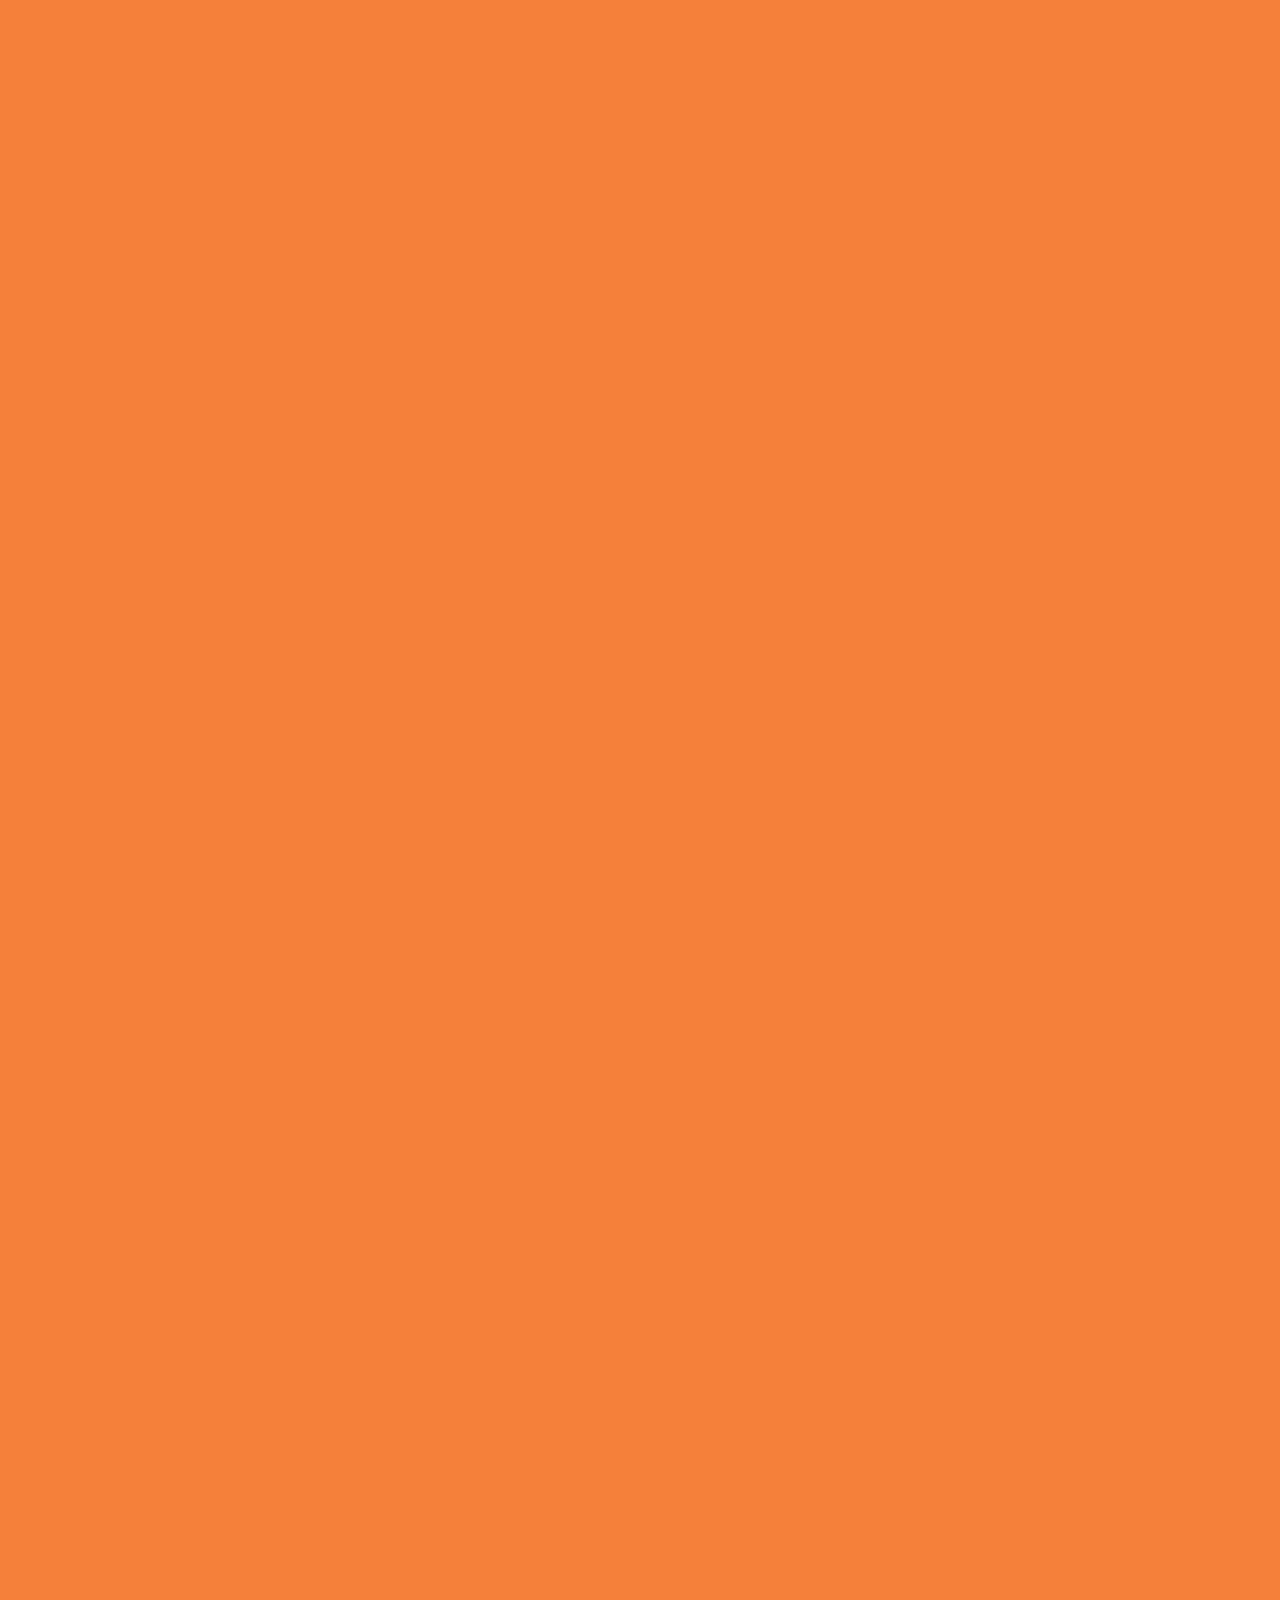
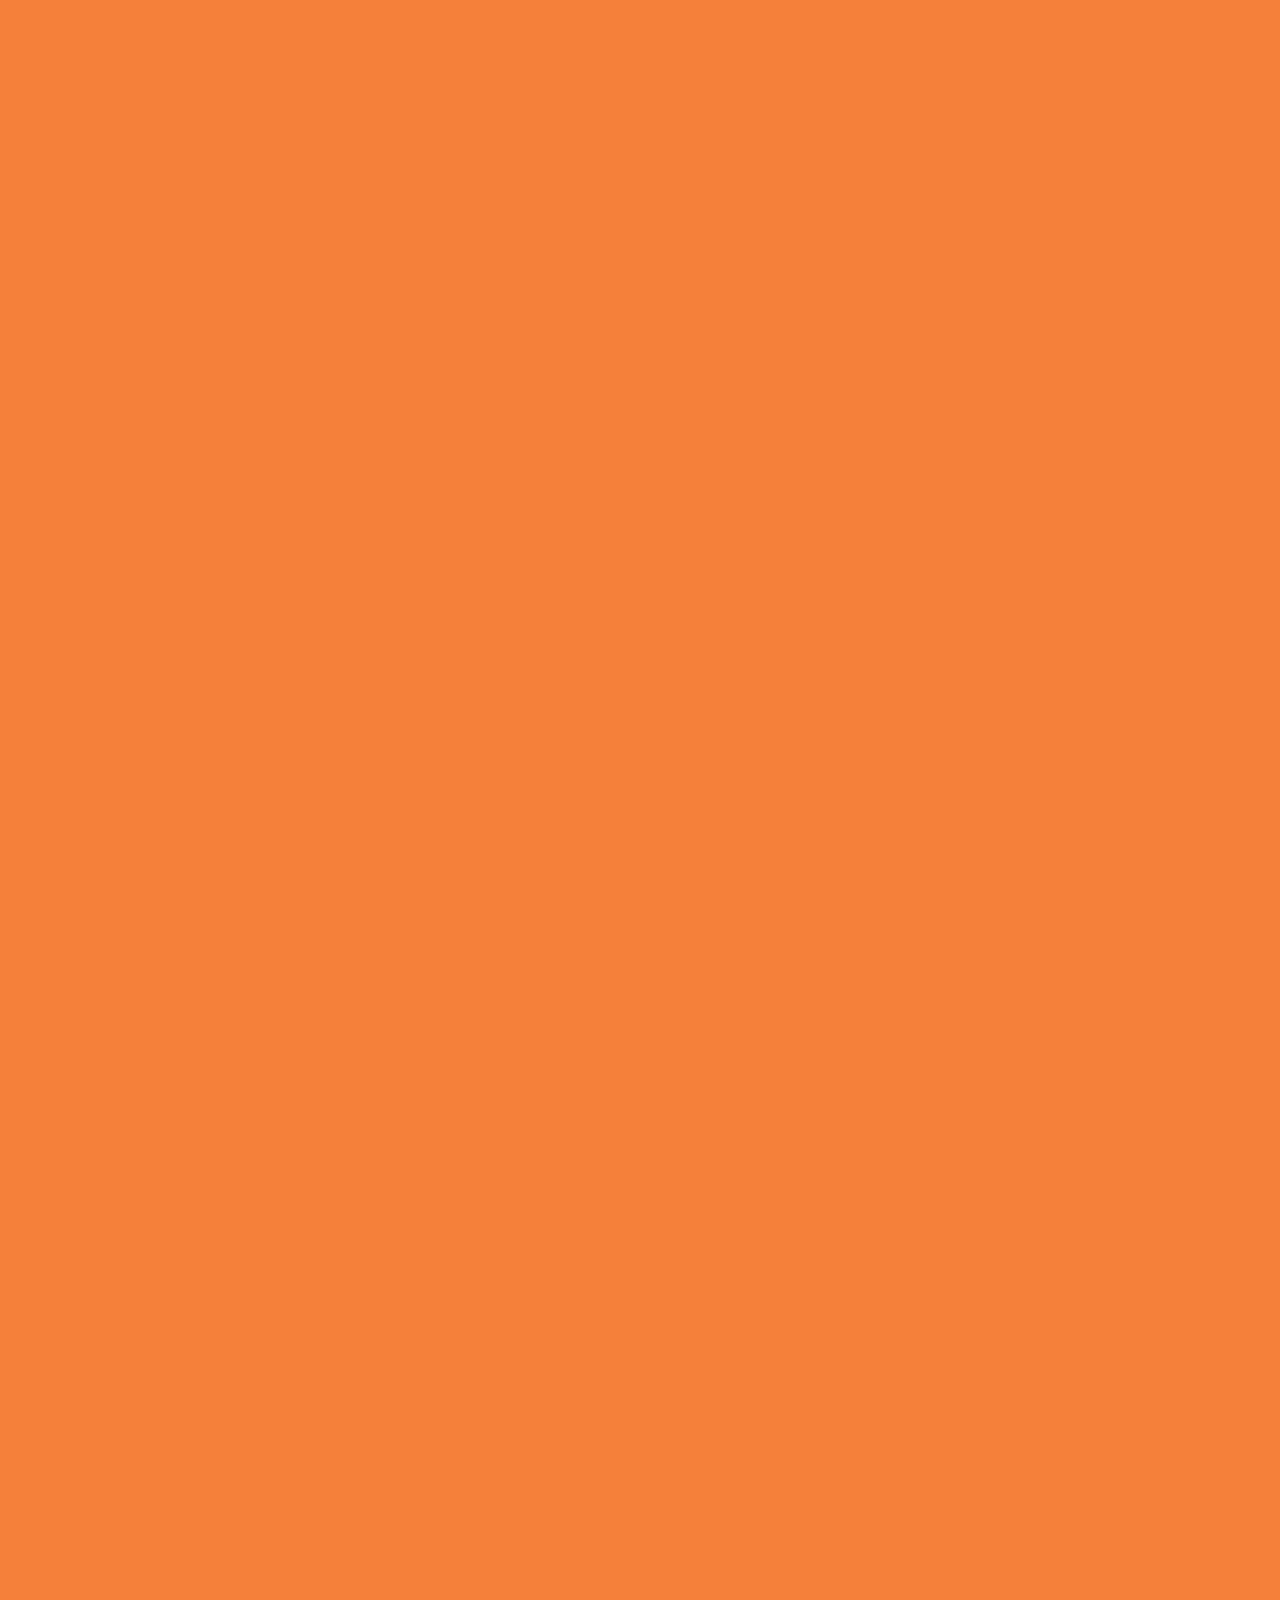
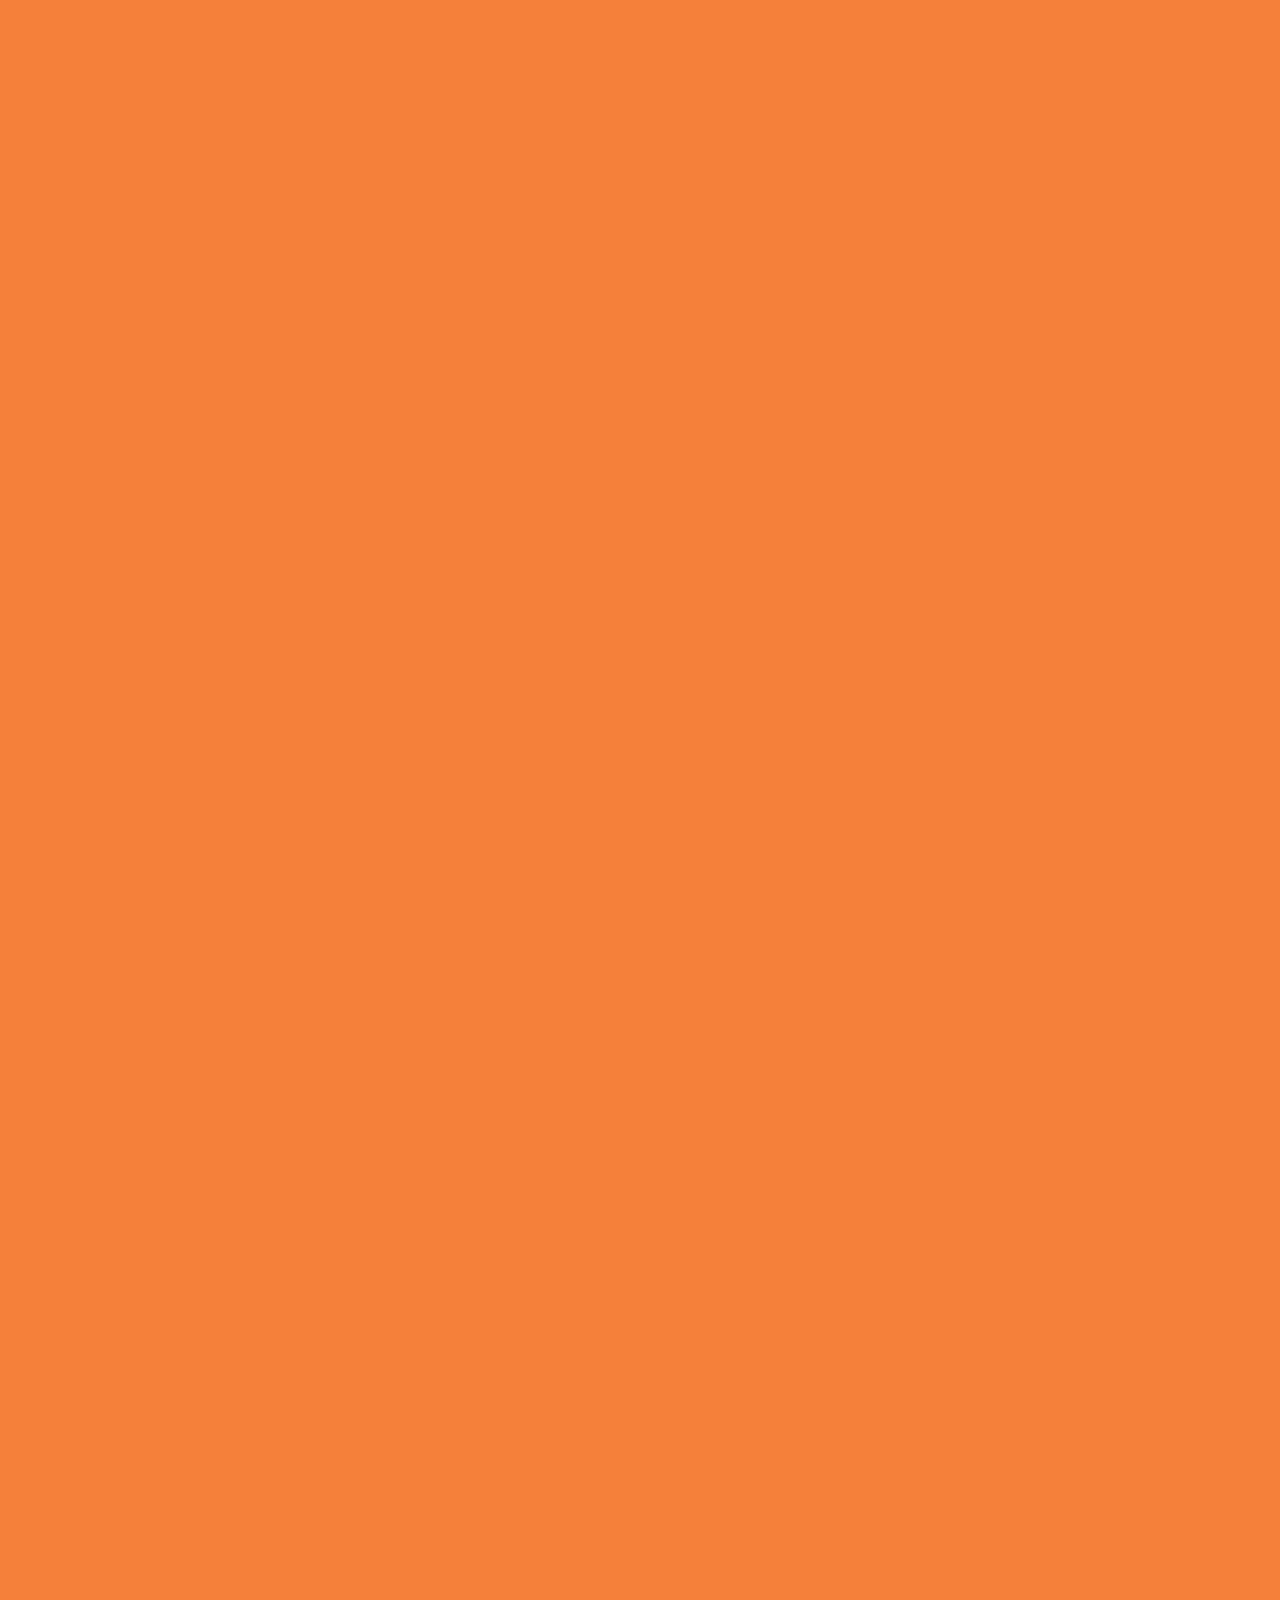
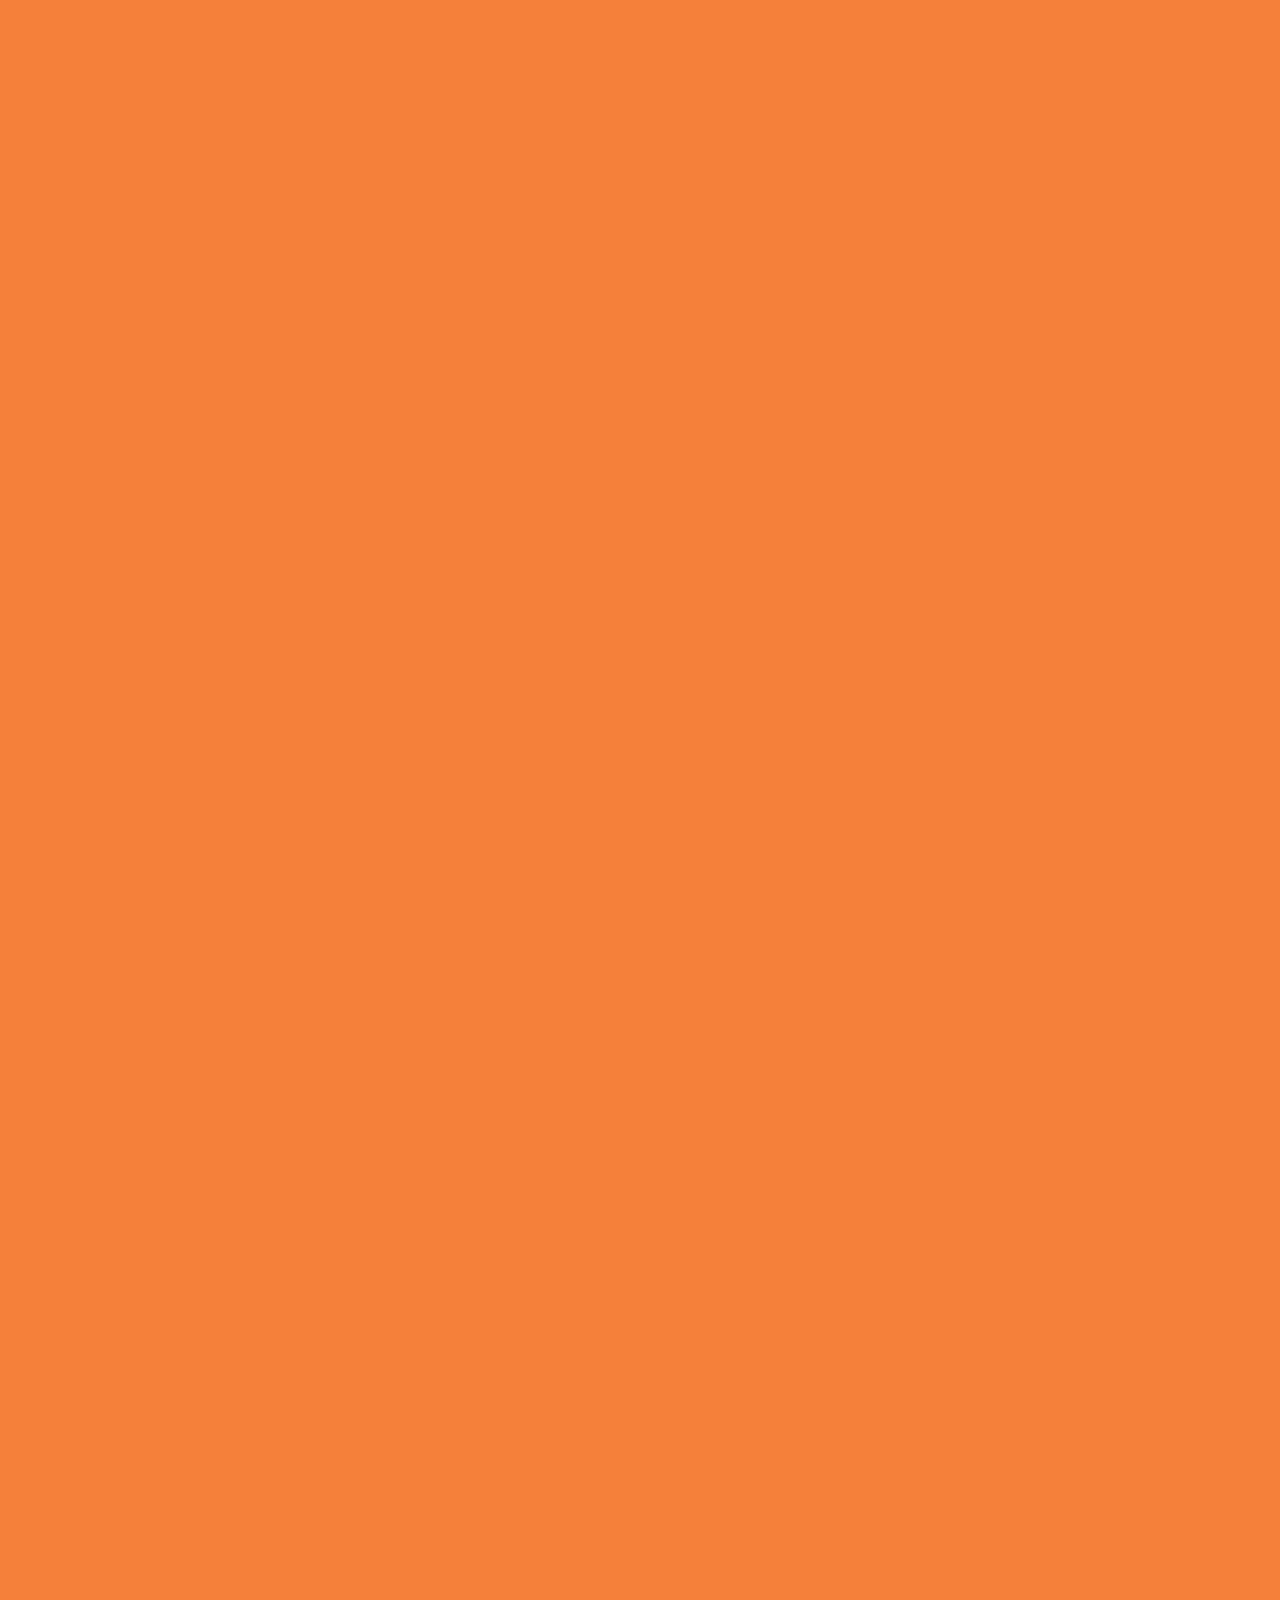
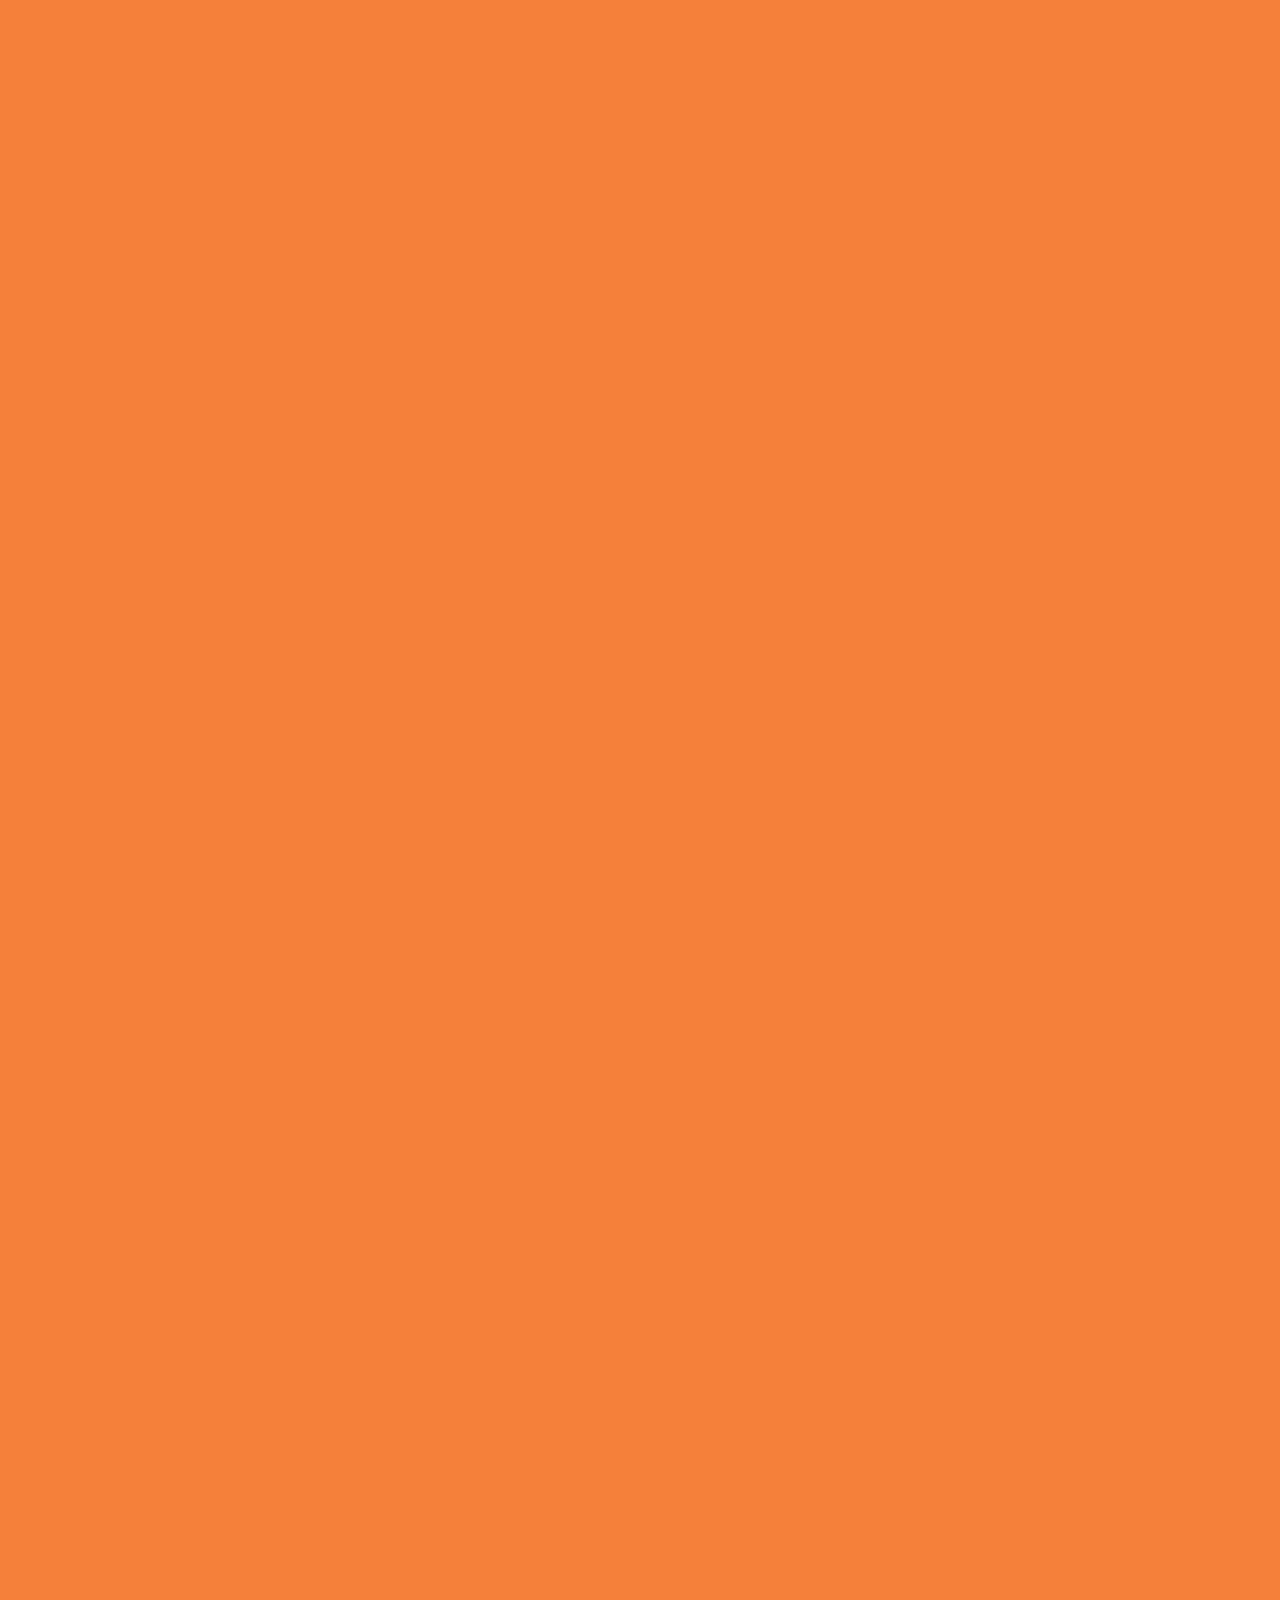
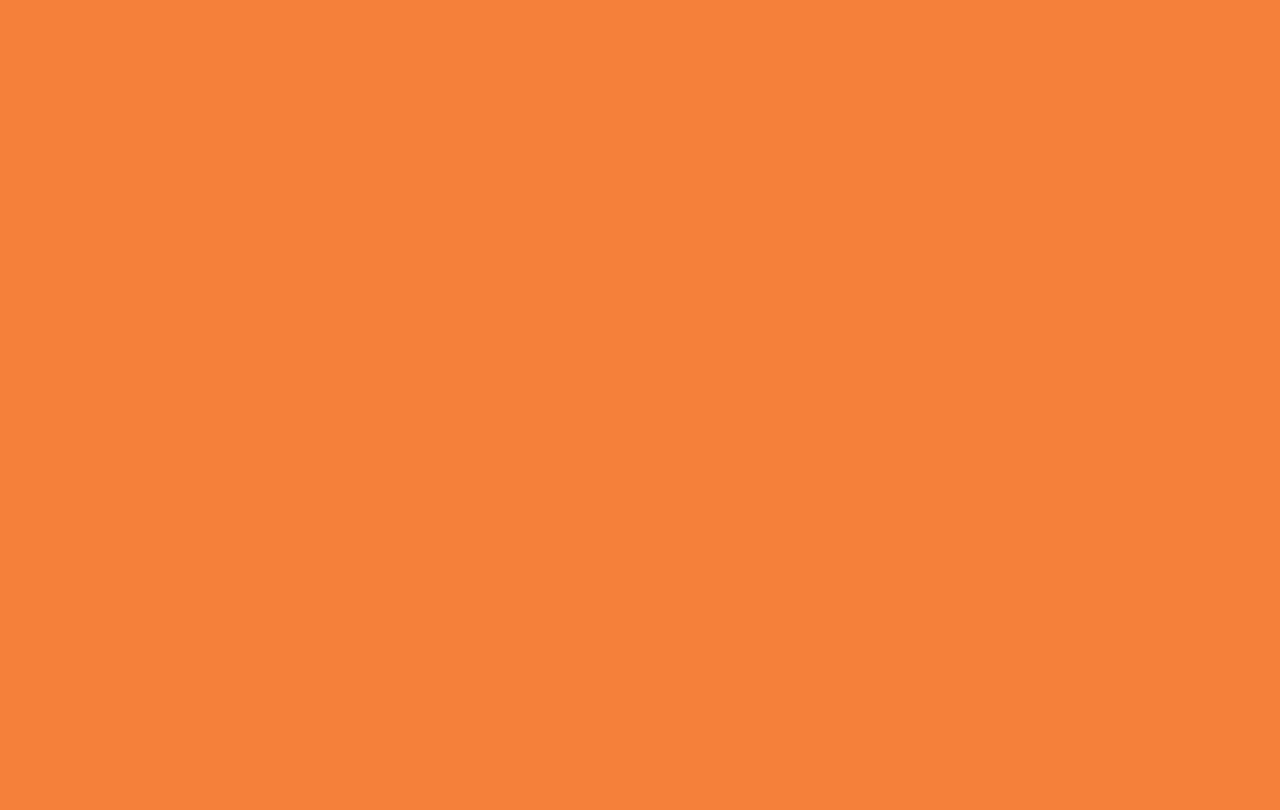
==== commit 5c2f94e7: "Add files via upload" ====
--- a/index.html
+++ b/index.html
@@ -45,7 +45,7 @@
       </div>
      </nav>
      <div class="grpelem" id="u1907"><!-- simple frame --></div>
-     <a class="nonblock nontext museBGSize grpelem" id="u1912" href="https://www.facebook.com/rOwIfUtO?fb_dtsg_ag=Adz15mIi5jBLRV7G5RgLBDKgzpJI212w76Qq4Vk4ZHTUTQ%3AAdzHZ2AasEINa8U0tPoM2qSuCiyZonGzh-monn9NxIsTQg"><!-- content --></a>
+     <a class="nonblock nontext museBGSize grpelem" id="u1912" href="https://www.facebook.com/Bmpc-Abogados-Sociedad-Civil-119637028721320/" target="_blank"><!-- content --></a>
      <div class="PamphletWidget clearfix grpelem" id="pamphletu2273"><!-- none box -->
       <div class="ThumbGroup clearfix grpelem" id="u2278"><!-- none box -->
        <div class="popup_anchor" id="u2279popup">
